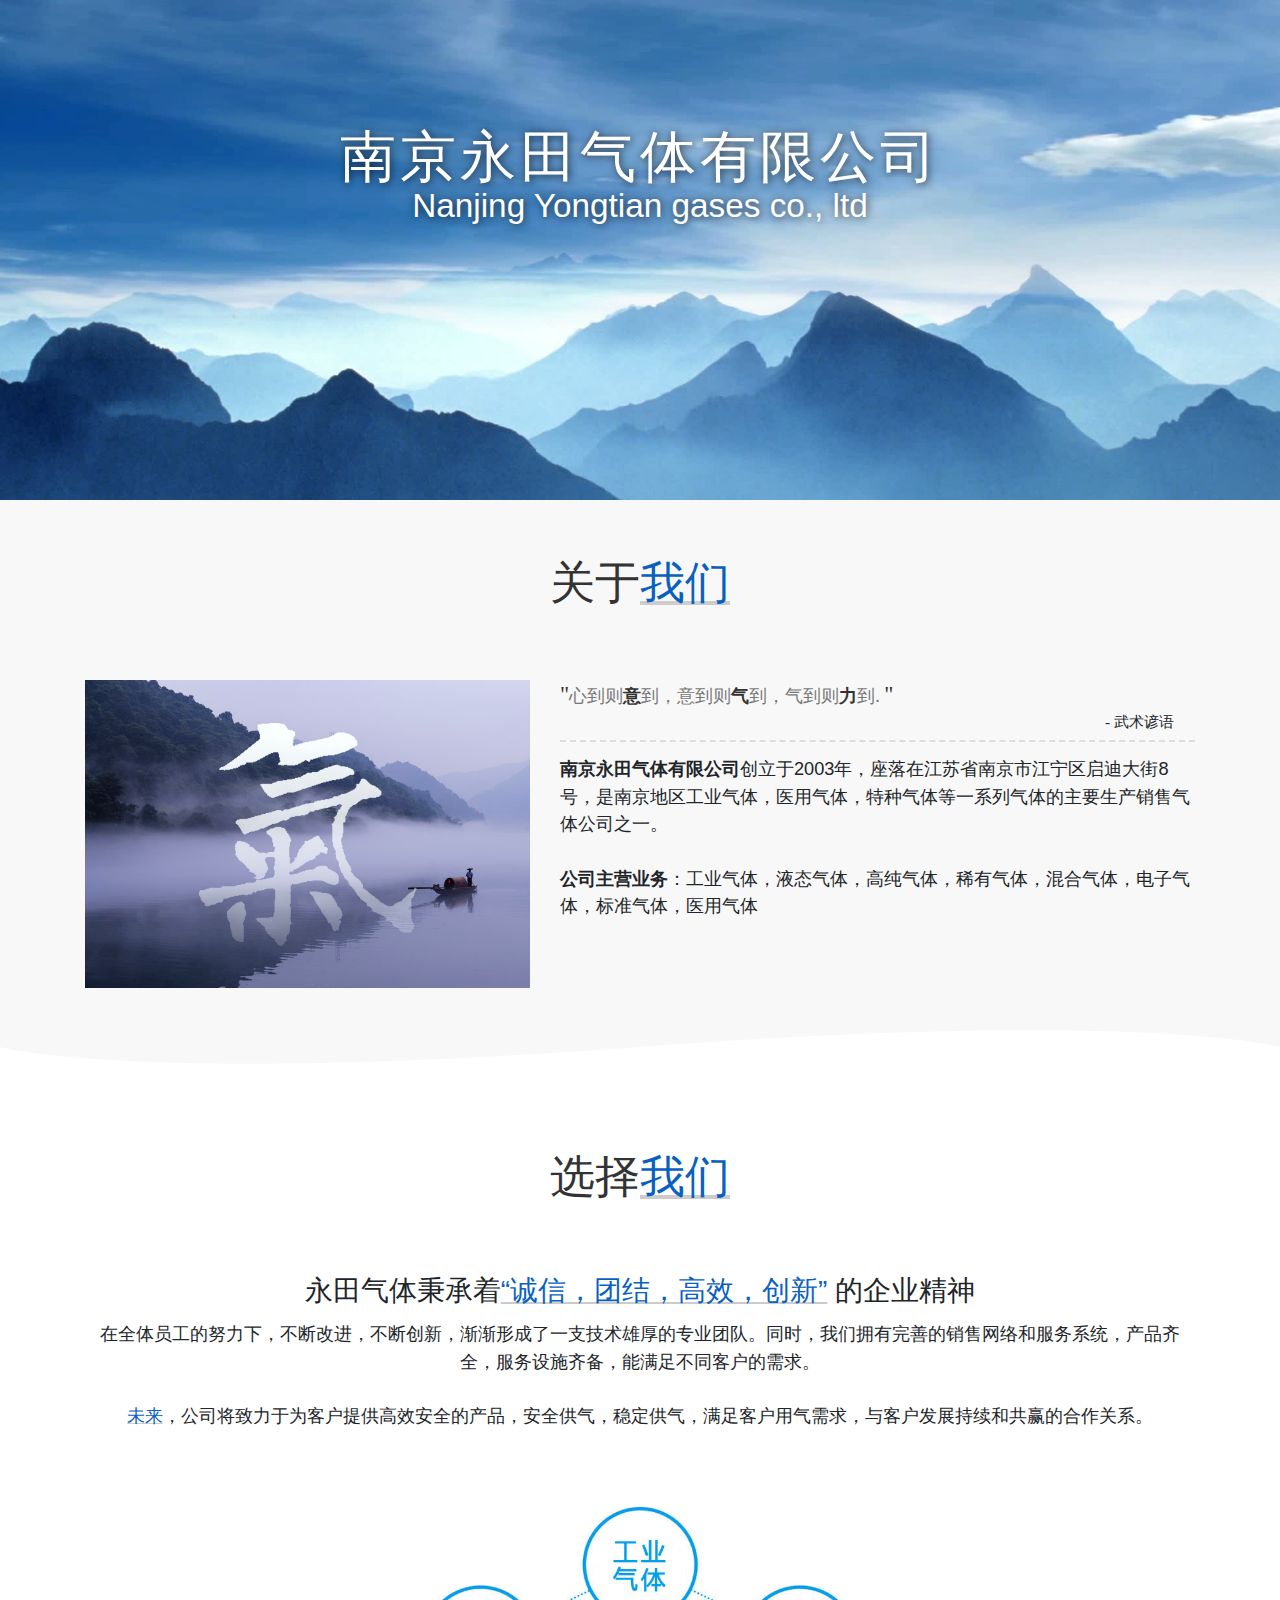
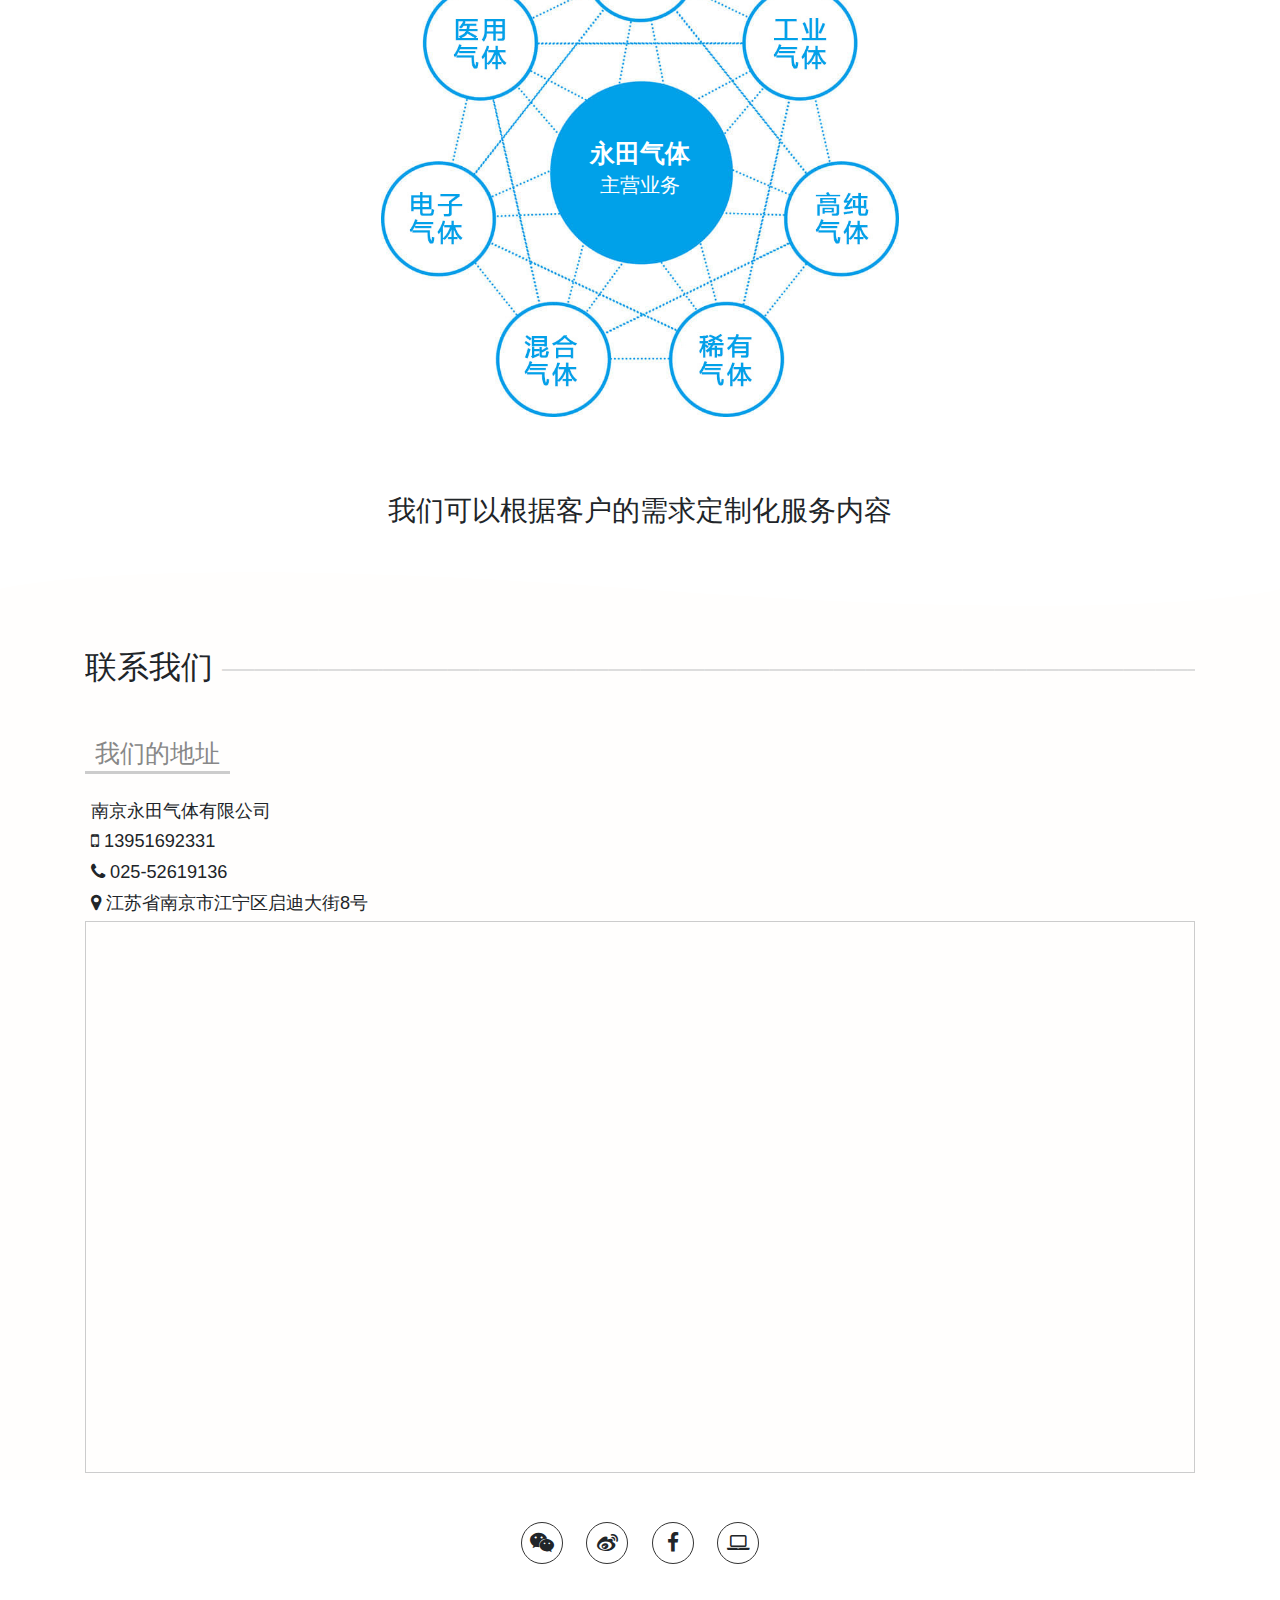
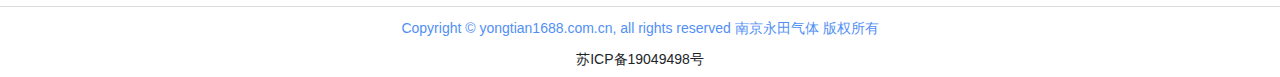
==== index.html @ 94ea1882 "Init" ====
<!doctype html>
<html lang="en">

<head>
    <!-- Required meta tags -->
    <meta charset="utf-8">
    <meta name="viewport" content="width=device-width, initial-scale=1, shrink-to-fit=no">

    <!-- Bootstrap CSS -->
    <link rel="stylesheet" href="assets/bootstrap/4.3.1/css/bootstrap.min.css">
    <title>南京永田气体|工业气体|氧气|乙炔气|特种气体</title>
    <meta name="description" content="南京永田气体|工业气体|氧气|乙炔气|特种气体" />
    <link rel="Shortcut Icon" type="image/x-icon" href="assets/images/air-shortcut.jpg">
    <link rel="stylesheet" type="text/css" media="screen" href="assets/font-awesome-4.7.0/css/font-awesome.min.css" />
    <!-- style -->
    <link rel="stylesheet" href="assets/css/main.css">
    <!-- lazy load -->
    <script src="assets/js/lazyload.js"></script>
</head>

<body>

    <div class="container-fluid top-layer">
        <div class="container">
            <!-- <ul class="nav justify-content-end">
                <li class="nav-item">
                    <a class="nav-link active" href="#">Home</a>
                </li>
                <li class="nav-item">
                    <a class="nav-link" href="#">About Us</a>
                </li>
                <li class="nav-item">
                    <a class="nav-link" href="#">Contact Us</a>
                </li>
            </ul> -->
        </div>
        <div class="container" style="text-align:center">
            <div id="logo">
                <a href="/">

                    <!-- <img class="lazyload" src="/assets/images/logo3.png" width="160px"
                        title="澳洲中文報業集團,Chinese News and Media Group" alt=""> -->
                    <div class="brand">
                        <h1>南京永田气体有限公司</h1>
                        <h1>Nanjing Yongtian gases co., ltd</h1>
                    </div>
                </a>

            </div>
            <div id="lang_p" style="display:none">
                <ul>
                    <li><a class="aborder" href="/index1.php?mpid=aboutus&amp;v=1">中</a></li>
                    <li><a href="/index1.php?mpid=aboutus&amp;v=0">English</a></li>
                </ul>
            </div>
            <!-- <div class="media-option col-12">
                <a href="javascript:popup().show('.media-kit-1');">Media Kit</a>&nbsp;&nbsp;
                <a href="#contact-us">Contact Us</a>
            </div> -->
        </div>
    </div>
    <div class="container-fluid pt-3 px-0" style="background-color: #f8f8f8;">
        <div class="container mb-3">
            <div class="row">
                <div class="col-12 mb-5">
                    <h2 class="display-1 first-heading">关于<font class="font-marked">我们</font>
                        </h1>
                </div>
                <div class="col-md-5 mb-3">
                    <img src="/assets/images/air.jpg" alt="" style="width:100%">
                </div>
                <div class="col-md-7">
                    <blockquote class="blockquote">
                        <p class="mb-1" style="color:#777">心到则<b style="color:#333">意</b>到，意到则<b
                                style="color:#333">气</b>到，气到则<b style="color:#333">力</b>到.

                        </p>
                        <font class="author">- 武术谚语</font>
                    </blockquote>
                    <p><b>南京永田气体有限公司</b>创立于2003年，座落在江苏省南京市江宁区启迪大街8号，是南京地区工业气体，医用气体，特种气体等一系列气体的主要生产销售气体公司之一。<br><br>
                        <b>公司主营业务</b>：工业气体，液态气体，高纯气体，稀有气体，混合气体，电子气体，标准气体，医用气体 
                    </p>
                </div>
            </div>

        </div>
        <img class="mt-3" src="/assets/images/bottom_shape.svg" alt="" width="100%" style="height:4vh">
    </div>
    <div class="container">
        <div class="row">
            <div class="col-12 my-5 mb-3">
                <h2 class="display-1 first-heading">选择<font class="font-marked">我们</font>
                </h2>
            </div>
            <div class="col-12 text-center">
                <h2 class="pb-2">永田气体秉承着<font class="font-marked">“诚信，团结，高效，创新”</font> 的企业精神</h2>
                <p>
                    在全体员工的努力下，不断改进，不断创新，渐渐形成了一支技术雄厚的专业团队。同时，我们拥有完善的销售网络和服务系统，产品齐全，服务设施齐备，能满足不同客户的需求。<br><br>

                    <font class="font-marked">未来</font>，公司将致力于为客户提供高效安全的产品，安全供气，稳定供气，满足客户用气需求，与客户发展持续和共赢的合作关系。
                </p>
            </div>
            <div class="col-12 my-4" id="media-platform-pic">
                <div class="img-out-layer">
                    <span><b>永田气体</b><br>主营业务</span>
                    <img src="/assets/images/yt-medias.jpg" alt="">
                </div>
            </div>
            <div class="col-12 text-center">
                <h2 class="display-4 my-3 mb-5" style="font-size: 2rem">我们可以根据客户的需求定制化服务内容
                </h2>
            </div>

        </div>
    </div>
    <div class="container" style="display: none">
        <div class="row my-3 mb-4">
            <div class="col-12">
                <h2 class="display-1 first-heading">Our <font class="font-marked">Media
                        Platform</font> & <font class="font-marked">Services</font>
                </h2>
            </div>
        </div>
        <div class="row">
            <div class="col-12">
                <ul class="nav nav-tabs" id="mediaTab" role="tablist">
                    <li class="nav-item">
                        <a class="nav-link active" id="tab1" data-toggle="tab" href="#tab1-content" role="tab"
                            aria-controls="home" aria-selected="true" title="Tradition Print">Tradition Print</a>
                    </li>
                    <li class="nav-item">
                        <a class="nav-link" id="tab2" data-toggle="tab" href="#tab2-content" role="tab"
                            aria-controls="profile" aria-selected="false" title="Property Magazines">Property
                            Magazines</a>
                    </li>
                    <li class="nav-item">
                        <a class="nav-link" id="tab3" data-toggle="tab" href="#tab3-content" role="tab"
                            aria-controls="contact" aria-selected="false" title="Digital Platform">Digital Platform</a>
                    </li>
                    <li class="nav-item">
                        <a class="nav-link" id="tab4" data-toggle="tab" href="#tab4-content" role="tab"
                            aria-controls="contact" aria-selected="false" title="Social Media & Others">Social Media &
                            Others</a>
                    </li>
                </ul>
                <div class="tab-content" id="myTabContent">
                    <div class="tab-pane show active" id="tab1-content" role="tabpanel" aria-labelledby="tab1">
                        <div class="left-part">
                            <div id="tabCarousel1" class="carousel slide col-12" data-ride="carousel">
                                <div class="carousel-inner">
                                    <div class="carousel-item active">
                                        <div class="carousel-img-layer">
                                            <img class="lazyload"
                                                src="/assets/images/thumbnails/tn_Daily-Chinese-Herald.jpg"
                                                data-src="/assets/images/Daily-Chinese-Herald.jpg" alt="">
                                        </div>
                                        <span class="title">Daily Chinese Herald</span>
                                        <div class="load-more-btn"><span>Read More</span></div>
                                        <span class="description">
                                            The Daily Chinese Herald is the flagship Chinese newspaper in Australia.
                                            Established in 1986, it offers readers and advertiser the highest quality
                                            and most engaging news, making it one of the most popular Chinese
                                            newspapers in Australia.<br><br>Featuring local, national and world wide
                                            news, it
                                            provides a unique medium for the Chinese community, with a strong current
                                            and future relevance for both readers and consumers.

                                        </span>
                                        <span class="dummy"></span>

                                    </div>
                                    <div class="carousel-item">
                                        <div class="carousel-img-layer">
                                            <img class="lazyload"
                                                src="/assets/images/thumbnails/tn_Sydney-Chinese-Daily.jpg"
                                                data-src="/assets/images/Sydney-Chinese-Daily.jpg" alt="">

                                        </div>
                                        <span class="title">Sydney Chinese Daily</span>
                                        <div class="load-more-btn"><span>Read More</span></div>
                                        <span class="description">
                                            The Sydney Chinese Daily newspaper is Sydney’s most influential and
                                            widely-read Chinese language publications.<br><br>
                                            It is the first and only free daily newspaper to cover Sydney based local
                                            news, editorial and advertising content. Our readers are eager for local
                                            news, are highly aware and keen to maintain well informed. It is widely
                                            distributed at 80 plus locations across Sydney.

                                        </span>
                                        <span class="dummy"></span>

                                    </div>

                                    <div class="carousel-item">
                                        <div class="carousel-img-layer">
                                            <img class="lazyload"
                                                src="/assets/images/thumbnails/tn_Chinese-Melbourne-Daily.jpg"
                                                data-src="/assets/images/Chinese-Melbourne-Daily.jpg" alt="">
                                        </div>
                                        <span class="title">Chinese Melbourne Daily</span>
                                        <div class="load-more-btn"><span>Read More</span></div>
                                        <span class="description">
                                            The first daily Chinese newspaper published in Melbourne. It covers up to
                                            date local, national and international news. Since its inception in 2001,
                                            it has grown significantly to become the largest and most popular Chinese
                                            newspaper in Melbourne. <br><br>Published bi-weekly with a circulation of
                                            15,000,
                                            the Chinese Melbourne Daily is edited, published and printed in Melbourne
                                            and sold throughout newsagencies in Melbourne
                                        </span>
                                        <span class="dummy"></span>
                                    </div>

                                    <div class="carousel-item">
                                        <div class="carousel-img-layer">
                                            <img class="lazyload"
                                                src="/assets/images/thumbnails/tn_Chines-Melbourne-Weekender.jpg"
                                                data-src="/assets/images/Chines-Melbourne-Weekender.jpg" alt="">
                                        </div>
                                        <span class="title">Chinese Melbourne Weekender</span>
                                        <div class="load-more-btn"><span>Read More</span></div>
                                        <span class="description">
                                            The most popular weekly newspaper distributed among the Chinese community
                                            of Melbourne with local news, events and community activities.The
                                            Weekender is based on local advertising contents calibrating a wide range
                                            of local specialty stores and services – from restaurants, legal and
                                            financial business, motor dealers, travel agents, home improvements and
                                            educational facilities. With 18,000 copies printed each edition, it is
                                            distributed for free at 250 selected locations across Melbourne.

                                        </span>
                                        <span class="dummy"></span>
                                    </div>

                                    <div class="carousel-item">
                                        <div class="carousel-img-layer">
                                            <img class="lazyload"
                                                src="/assets/images/thumbnails/tn_Queensland-Chinese-Daily.jpg"
                                                data-src="/assets/images/Queensland-Chinese-Daily.jpg" alt="">
                                        </div>
                                        <span class="title">Queensland Chinese Times</span>
                                        <div class="load-more-btn"><span>Read More</span></div>
                                        <span class="description">
                                            Queensland Chinese Times offers readers and advertisers the highest quality
                                            and most engaging news making it one of the most popular Daily newspapers
                                            in Australia. <br><br>Published bi-weekly; Thursday and Saturday, it is the
                                            first
                                            and only in Queensland and the only one published in broadsheet format.
                                            With a circulation of 10,000 plus copies per issue, it is distributed free
                                            at over 60 locations throughout Brisbane and the Gold Coast area.

                                        </span>
                                        <span class="dummy"></span>
                                    </div>
                                </div>
                                <a class="carousel-control-prev" href="#tabCarousel1" role="button" data-slide="prev">
                                    <span class="carousel-control-prev-icon" aria-hidden="true"><i
                                            class="fa fa-chevron-left" aria-hidden="true"></i></span>
                                    <span class="sr-only">Previous</span>
                                </a>
                                <a class="carousel-control-next" href="#tabCarousel1" role="button" data-slide="next">
                                    <span class="carousel-control-next-icon" aria-hidden="true"><i
                                            class="fa fa-chevron-right" aria-hidden="true"></i></span>
                                    <span class="sr-only">Next</span>
                                </a>
                            </div>
                        </div>
                        <div class="right-part">
                            <div class="row">
                                <div class="pill col-6 col-md-4" carouselControl="#tabCarousel1" carouselNum="0">
                                    <div class="pill-img-layer">
                                        <img class="lazyload"
                                            src="/assets/images/thumbnails/tn_Daily-Chinese-Herald-out.jpg"
                                            data-src="/assets/images/Daily-Chinese-Herald-out.jpg" alt="">
                                    </div>
                                    <span>Daily Chinese Herald</span>
                                </div>
                                <div class="pill col-6 col-md-4" carouselControl="#tabCarousel1" carouselNum="1">
                                    <div class="pill-img-layer">
                                        <a
                                            href="https://issuu.com/chinesenewspapergroup/stacks/2cc72f9e800c42868409ce0ed4fe9ef1">
                                            <img class="lazyload"
                                                src="/assets/images/thumbnails/tn_Sydney-Chinese-Daily-out.jpg"
                                                data-src="/assets/images/Sydney-Chinese-Daily-out.jpg" alt="">
                                        </a>
                                    </div>
                                    <span>Sydney Chinese Daily</span>
                                </div>

                                <div class="pill col-6 col-md-4" carouselControl="#tabCarousel1" carouselNum="2">
                                    <div class="pill-img-layer">
                                        <a
                                            href="https://issuu.com/chinesenewspapergroup/stacks/6ae28378e06340f8ba5d663e48469519">
                                            <img class="lazyload"
                                                src="/assets/images/thumbnails/tn_Chinese-Melbourne-Daily-out.jpg"
                                                data-src="/assets/images/Chinese-Melbourne-Daily-out.jpg" alt="">
                                        </a>
                                    </div>
                                    <span>Chinese Melbourne Daily</span>
                                </div>
                                <div class="pill col-6 col-md-4" carouselControl="#tabCarousel1" carouselNum="3">

                                    <div class="pill-img-layer">
                                        <a
                                            href="https://issuu.com/chinesenewspapergroup/stacks/6ae28378e06340f8ba5d663e48469519">
                                            <img class="lazyload"
                                                src="/assets/images/thumbnails/tn_Chines-Melbourne-Weekender-out.jpg"
                                                data-src="/assets/images/Chines-Melbourne-Weekender-out.jpg" alt="">
                                        </a>
                                    </div>
                                    <span>Chinese Melbourne Weekender</span>
                                </div>
                                <div class="pill col-6 col-md-4" carouselControl="#tabCarousel1" carouselNum="4">
                                    <div class="pill-img-layer">
                                        <a href="https://issuu.com/chinesenewspapergroup/stacks/41b3f75d0b124d1495f3fcddae6608f0
                                        ">
                                            <img class="lazyload"
                                                src="/assets/images/thumbnails/tn_Queensland-Chinese-Daily-out.jpg"
                                                data-src="/assets/images/Queensland-Chinese-Daily-out.jpg" alt="">
                                        </a>
                                    </div>
                                    <span>Queensland Chinese Times</span>
                                </div>
                            </div>

                        </div>
                    </div>
                    <div class="tab-pane" id="tab2-content" role="tabpanel" aria-labelledby="tab2">
                        <div class="left-part">
                            <div id="tabCarousel2" class="carousel slide col-12" data-ride="carousel">
                                <div class="carousel-inner">
                                    <div class="carousel-item active">
                                        <div class="carousel-img-layer">
                                            <img class="lazyload"
                                                src="/assets/images/thumbnails/tn_herald-property-sydney-out.jpg"
                                                data-src="/assets/images/herald-property-sydney-out.jpg" alt="">

                                        </div>
                                        <span class="title">Herald Property Sydney</span>
                                        <div class="load-more-btn">
                                            <span>Read More</span>
                                            &nbsp;&nbsp;<a href="javascript:popup().show('.media-kit-2');">Media Kit</a>
                                        </div>
                                        <span class="description">
                                            Herald Property Sydney is Australia’s largest Chinese property publication.
                                            It has the highest readership to deliver the best value and response in
                                            property advertising. The high quality of our publication reinforces brand
                                            value together with high volume distribution reaches the broad and active
                                            Chinese market.<br><br>
                                            Our aim is to provide Chinese property buyers and investors with the latest
                                            property news and information and introduce a network of Chinese buyers to
                                            the Australian real estate market. We provide our clients with high quality
                                            bilingual advertisements with services of the highest professional
                                            standards.
                                        </span>
                                        <span class="dummy"></span>

                                    </div>
                                    <div class="carousel-item">
                                        <div class="carousel-img-layer">
                                            <img class="lazyload"
                                                src="/assets/images/thumbnails/tn_Chinese-Melbourne-Property-Weekly-out.jpg"
                                                data-src="/assets/images/Chinese-Melbourne-Property-Weekly-out.jpg"
                                                alt="">
                                        </div>
                                        <span class="title">Chinese Melbourne Property Weekly</span>
                                        <div class="load-more-btn"><span>Read More</span></div>
                                        <span class="description">
                                            The Chinese Melbourne Property Weekly is the leading Chinese Melbourne's
                                            residential and commercial property magazine. It features news and
                                            information for Chinese property buyers and investors. With a circulation
                                            over 18,000 per issue. It is focused on introducing a network of Chinese
                                            buyers to the Melbourne real estate market. <br><br>We provide all of our
                                            clients
                                            with quality bilingual advertisements to promote your properties with
                                            services of the highest professional standards.
                                        </span>
                                        <span class="dummy"></span>
                                    </div>
                                    <div class="carousel-item">
                                        <div class="carousel-img-layer">
                                            <img class="lazyload"
                                                src="/assets/images/thumbnails/tn_Queensland-Chinese-Property-Weekly-out.jpg"
                                                data-src="/assets/images/Queensland-Chinese-Property-Weekly-out.jpg"
                                                alt="">
                                        </div>
                                        <span class="title">The Queensland Property Weekly</span>
                                        <div class="load-more-btn"><span>Read More</span></div>
                                        <span class="description">
                                            The Queensland Property Weekly is the leading Chinese residential and
                                            commercial property magazine in Queensland. It features and information for
                                            property buyers, developers and potential investors.<br><br>
                                            It is distributed for free at more than 60 locations throughout Brisbane
                                            and Gold Coast in areas with a dense Asian population. It provides
                                            efficient distribution and excellent coverage in areas such as - Brisbane
                                            City CBD, Chinatown, Aspley, Sunnybank, Sunnybank Hills, Runcorn,
                                            Robertson, Logan, Eight Mile Plains, and Gold Coast. You will also find
                                            magazine stands at selected Real Estate agents.
                                        </span>
                                        <span class="dummy"></span>
                                    </div>

                                </div>
                                <a class="carousel-control-prev" href="#tabCarousel2" role="button" data-slide="prev">
                                    <span class="carousel-control-prev-icon" aria-hidden="true"><i
                                            class="fa fa-chevron-left" aria-hidden="true"></i></span>
                                    <span class="sr-only">Previous</span>
                                </a>
                                <a class="carousel-control-next" href="#tabCarousel2" role="button" data-slide="next">
                                    <span class="carousel-control-next-icon" aria-hidden="true"><i
                                            class="fa fa-chevron-right" aria-hidden="true"></i></span>
                                    <span class="sr-only">Next</span>
                                </a>
                            </div>
                        </div>
                        <div class="right-part">
                            <div class="row">
                                <div class="pill col-6 col-md-4" carouselControl="#tabCarousel2" carouselNum="0">
                                    <div class="pill-img-layer">
                                        <a
                                            href="https://issuu.com/chinesenewspapergroup/stacks/e5960cc39cc241cb974ba1a4fcc06a2b">
                                            <img class="lazyload"
                                                src="/assets/images/thumbnails/tn_herald-property-sydney.jpg"
                                                data-src="/assets/images/herald-property-sydney.jpg" alt="">
                                        </a>
                                    </div>
                                    <span>Herald Property Sydney</span>
                                </div>
                                <div class="pill col-6 col-md-4" carouselControl="#tabCarousel2" carouselNum="1">
                                    <div class="pill-img-layer">
                                        <a
                                            href="https://issuu.com/chinesenewspapergroup/stacks/a50c54ad99e94ff69ec663c5c4f6eaf0">
                                            <img class="lazyload"
                                                src="/assets/images/thumbnails/tn_Chinese-Melbourne-Property-Weekly.jpg"
                                                data-src="/assets/images/Chinese-Melbourne-Property-Weekly.jpg" alt="">
                                        </a>
                                    </div>
                                    <span>Chinese Melbourne Property Weekly</span>
                                </div>
                                <div class="pill col-6 col-md-4" carouselControl="#tabCarousel2" carouselNum="2">
                                    <div class="pill-img-layer">
                                        <a href="https://issuu.com/chinesenewspapergroup/stacks/424a197d4cb44d9694c327e8f8c1ca5e
                                        ">
                                            <img class="lazyload"
                                                src="/assets/images/thumbnails/tn_Queensland-Chinese-Property-Weekly.jpg"
                                                data-src="/assets/images/Queensland-Chinese-Property-Weekly.jpg" alt="">
                                        </a>
                                    </div>
                                    <span>The Queensland Property Weekly</span>
                                </div>
                            </div>

                        </div>
                    </div>
                    <div class="tab-pane" id="tab3-content" role="tabpanel" aria-labelledby="tab3">
                        <div class="left-part">
                            <div id="tabCarousel3" class="carousel slide col-12" data-ride="carousel">
                                <div class="carousel-inner">
                                    <div class="carousel-item active">
                                        <div class="carousel-img-layer">
                                            <img class="lazyload" src="/assets/images/thumbnails/tn_1688.com.au-out.jpg"
                                                data-src="/assets/images/1688.com.au-out.jpg" alt="">

                                        </div>
                                        <a href="https://1688.com.au"><span class="title">1688.com.au<span></a>
                                        <div class="load-more-btn">
                                            <span>Read More</span>&nbsp;&nbsp;
                                            <a href="https://www.1688.com.au">Visit 1688.com.au</a>
                                        </div>
                                        <span class="description">
                                            1688.com.au started in 1995 as a comprehensive news website and went on to
                                            become Australia’s most influential Chinese language website. It covers a
                                            wide range of news and information vital to the Chinese community with
                                            up-to-the-minute accurate, in-depth and real-life news. <br><br>The content
                                            covers
                                            major events at home and abroad further enriched by editorial and news
                                            analyses from a variety of viewpoints. It also includes sections on
                                            finance, culture, entertainment and lifestyle. It also provides our readers
                                            with access to the online version (e-paper) of our print titles.<br><br>
                                            The daily page views now exceed <b>250,000</b> with <b>25,000</b> unique
                                            visitors per
                                            day.

                                        </span>
                                        <span class="dummy"></span>

                                    </div>
                                    <div class="carousel-item">
                                        <div class="carousel-img-layer">
                                            <img class="lazyload" src="/assets/images/thumbnails/tn_1688app-out.jpg"
                                                data-src="/assets/images/1688app-out.jpg" alt="">
                                        </div>
                                        <span class="title">1688 App</span>
                                        <div class="load-more-btn">
                                            <span>Read More</span>
                                        </div>
                                        <span class="description">
                                            <b>1688 APP</b> is the essential APP for Australian Chinese to understand
                                            all
                                            things Australian. It provides comprehensive news coverage, entertainment,
                                            lifestyle, real-estate, rental and job search. It is a standout from the
                                            more traditional news platform providing additional mobile reading,
                                            lifestyle and entertainment content.<br><br>
                                            Advertisers can benefit from targeted “push” content and a regular stream
                                            of recurring users to maximum exposure to the content provided.

                                        </span>
                                        <span class="dummy"></span>
                                    </div>
                                    <div class="carousel-item">
                                        <div class="carousel-img-layer">
                                            <img class="lazyload" src="/assets/images/thumbnails/tn_1688living-out.jpg"
                                                data-src="/assets/images/1688living-out.jpg" alt="">
                                        </div>
                                        <span class="title"><a
                                                href="https://www.1688living.com">1688living.com</a></span>
                                        <div class="load-more-btn"><span>Read More</span>&nbsp;&nbsp;<span><a
                                                    href="https://www.1688living.com">Visit
                                                    1688living</a></span></div>
                                        <span class="description">
                                            1688living is Australia’s #1 platform dedicated to rental properties,
                                            finding jobs, business for sale and the buy and sell of 2nd hand
                                            goods.<br><br>
                                            It
                                            is a fully functional platform and acts as one stop shop for many
                                            Australian Chinese.  
                                        </span>
                                        <span class="dummy"></span>
                                    </div>

                                </div>
                                <a class="carousel-control-prev" href="#tabCarousel3" role="button" data-slide="prev">
                                    <span class="carousel-control-prev-icon" aria-hidden="true"><i
                                            class="fa fa-chevron-left" aria-hidden="true"></i></span>
                                    <span class="sr-only">Previous</span>
                                </a>
                                <a class="carousel-control-next" href="#tabCarousel3" role="button" data-slide="next">
                                    <span class="carousel-control-next-icon" aria-hidden="true"><i
                                            class="fa fa-chevron-right" aria-hidden="true"></i></span>
                                    <span class="sr-only">Next</span>
                                </a>
                            </div>
                        </div>
                        <div class="right-part">
                            <div class="row">
                                <div class="pill col-6 col-md-4" carouselControl="#tabCarousel3" carouselNum="0">
                                    <div class="pill-img-layer">
                                        <a href="https://www.1688.com.au">
                                            <img class="lazyload"
                                                src="/assets/images/thumbnails/tn_1688.com.au-inner.jpg"
                                                data-src="/assets/images/1688.com.au-inner.jpg" alt="">
                                        </a>
                                    </div>
                                    <span><a href="https://1688.com.au">1688.com.au</a></span>
                                </div>
                                <div class="pill col-6 col-md-4" carouselControl="#tabCarousel3" carouselNum="1">
                                    <div class="pill-img-layer">
                                        <a href="https://www.1688living.com/appQR/appQR.html">
                                            <img class="lazyload" src="/assets/images/thumbnails/tn_1688app-inner.jpg"
                                                data-src="/assets/images/1688app-inner.jpg" alt="">
                                        </a>
                                    </div>
                                    <span>1688 App</span>
                                </div>
                                <div class="pill col-6 col-md-4" carouselControl="#tabCarousel3" carouselNum="2">
                                    <div class="pill-img-layer">
                                        <a href="https://www.1688living.com">
                                            <img class="lazyload"
                                                src="/assets/images/thumbnails/tn_1688living-inner.jpg"
                                                data-src="/assets/images/1688living-inner.jpg" alt="">
                                        </a>
                                    </div>
                                    <span><a href="https://www.1688living.com">1688living.com</a></span>
                                </div>
                            </div>

                            <div class="pill-fluid row">
                                <div class="col-12 mb-4">
                                    <h4 class="pill-sub-title">APP Download</h2>
                                </div>
                                <div class="col-md-4 col-sm-5 col-5 text-center">
                                    <img class="lazyload" src="/assets/images/thumbnails/tn_1688app-qr.jpg"
                                        data-src="/assets/images/1688app-qr.jpg" alt=""
                                        style="width: 60%; max-width:12rem;">
                                    <h6 class="my-1">1688 APP</h6>
                                </div>
                            </div>
                        </div>
                    </div>
                    <div class="tab-pane" id="tab4-content" role="tabpanel" aria-labelledby="tab4">
                        <div class="left-part">
                            <div id="tabCarousel4" class="carousel slide col-12" data-ride="carousel">
                                <div class="carousel-inner">
                                    <div class="carousel-item active">
                                        <div class="carousel-img-layer">
                                            <img class="lazyload" src="/assets/images/thumbnails/tn_wechat-out.jpg"
                                                data-src="/assets/images/wechat-out.jpg" alt="">

                                        </div>
                                        <span class="title"><i style="color:#5bb947" class="fa fa-weixin"
                                                aria-hidden="true"></i>&nbsp;Ausliving</span>
                                        <div class="row justify-content-center">
                                            <div class="col-6 pt-1">
                                                <p class="mb-0">Combined Views</p>
                                                <p><b>6,500,000+</b></p>
                                                <p class="mb-0">Subscribers</p>
                                                <p class="mb-0"><b>80,000+</b></p>
                                            </div>
                                            <div class="col-4"><img class="lazyload"
                                                    src="/assets/images/thumbnails/tn_wechat-qr.png"
                                                    data-src="/assets/images/wechat-qr.png" alt="" width="120px">
                                            </div>
                                        </div>

                                    </div>
                                    <div class="carousel-item">
                                        <div class="carousel-img-layer">
                                            <img class="lazyload" src="/assets/images/thumbnails/tn_weibo-out.jpg"
                                                data-src="/assets/images/weibo-out.jpg" alt="">
                                        </div>
                                        <span class="title">Weibo</span>
                                        <div class="row justify-content-center">
                                            <div class="col-6 pt-1">
                                                <p class="mb-0">Subscribers</p>
                                                <p class="mb-0"><b>15,000+</b></p>

                                            </div>
                                            <div class="col-4"><img class="lazyload"
                                                    src="/assets/images/thumbnails/tn_weibo-qr.png"
                                                    data-src="/assets/images/weibo-qr.png" alt="" width="110px"></div>
                                        </div>

                                    </div>
                                    <div class="carousel-item">
                                        <div class="carousel-img-layer">
                                            <img class="lazyload" src="/assets/images/thumbnails/tn_facebook-out.jpg"
                                                data-src="/assets/images/facebook-out.jpg" alt="">
                                        </div>
                                        <span class="title">Facebook</span>
                                        <div class="col-12 text-center">
                                            <div class="fb-page" data-href="https://www.facebook.com/1688news"
                                                data-width="360" data-hide-cover="false" data-show-facepile="false">
                                            </div>
                                        </div>
                                    </div>

                                </div>
                                <a class="carousel-control-prev" href="#tabCarousel4" role="button" data-slide="prev">
                                    <span class="carousel-control-prev-icon" aria-hidden="true"><i
                                            class="fa fa-chevron-left" aria-hidden="true"></i></span>
                                    <span class="sr-only">Previous</span>
                                </a>
                                <a class="carousel-control-next" href="#tabCarousel4" role="button" data-slide="next">
                                    <span class="carousel-control-next-icon" aria-hidden="true"><i
                                            class="fa fa-chevron-right" aria-hidden="true"></i></span>
                                    <span class="sr-only">Next</span>
                                </a>
                            </div>
                        </div>
                        <div class="right-part">
                            <div class="row">
                                <div class="pill col-md-4 col-6" carouselControl="#tabCarousel4" carouselNum="0">
                                    <div class="pill-img-layer">
                                        <img class="lazyload" src="/assets/images/thumbnails/tn_wechat-inner.jpg"
                                            data-src="/assets/images/wechat-inner.jpg" alt="">

                                    </div>
                                    <span>Wechat</span>
                                </div>
                                <div class="pill col-md-4 col-6" carouselControl="#tabCarousel4" carouselNum="1">
                                    <div class="pill-img-layer">
                                        <img class="lazyload" src="/assets/images/thumbnails/tn_weibo-inner.jpg"
                                            data-src="/assets/images/weibo-inner.jpg" alt="">
                                    </div>
                                    <span>Weibo</span>
                                </div>
                                <div class="pill col-md-4 col-6" carouselControl="#tabCarousel4" carouselNum="2">
                                    <div class="pill-img-layer">
                                        <a href="https://www.facebook.com/1688news/">
                                            <img class="lazyload" src="/assets/images/thumbnails/tn_facebook-inner.jpg"
                                                data-src="/assets/images/facebook-inner.jpg" alt="">
                                        </a>
                                    </div>
                                    <span>Facebook</span>
                                </div>
                            </div>
                            <div class="pill-fluid row justify-content-center-not-mobile">
                                <div class="col-12 text-center mb-4">
                                    <h4 class="pill-sub-title">Other Services</h2>
                                </div>
                                <div class="col-md-4 col-6 text-center mb-3">
                                    <img class="lazyload" src="/assets/images/thumbnails/tn_EDM.jpg"
                                        data-src="/assets/images/EDM.jpg" alt="" style="width: 60%; max-width:12rem;">
                                    <h6 class="my-1">EDM</h6>
                                </div>
                                <div class="col-md-4 col-6 text-center mb-3">
                                    <img class="lazyload" src="/assets/images/thumbnails/tn_content-marketing.jpg"
                                        data-src="/assets/images/content-marketing.jpg" alt=""
                                        style="width: 60%; max-width:12rem;">
                                    <h6 class="my-1">Content Marketing</h6>
                                </div>
                                <div class="col-md-4 col-6 text-center mb-3">
                                    <img class="lazyload" src="/assets/images/thumbnails/tn_translation-service.jpg"
                                        data-src="/assets/images/translation-service.jpg" alt=""
                                        style="width: 60%; max-width:12rem;">
                                    <h6 class="my-1">Translation and Artwork Design</h6>
                                </div>
                            </div>
                        </div>
                    </div>
                </div>
            </div>
        </div>

    </div>
    <div class="container" style="display: none">
        <div class="row">
            <div class="col-12">
                <h2 class="display-1 part-divider-1">BUSINESS COOPERATION</h2>
            </div>
        </div>
        <div class="row">
            <div id="carouselControls" class="carousel slide col-12" data-ride="carousel">
                <ol class="carousel-indicators wide-screen">
                    <li data-target="#carouselControls" data-slide-to="0" class="active"></li>
                    <li data-target="#carouselControls" data-slide-to="1"></li>
                    <li data-target="#carouselControls" data-slide-to="2"></li>
                </ol>
                <ol class="carousel-indicators narrow-screen">
                    <li data-target="#carouselControls" data-slide-to="0" class="active"></li>
                    <li data-target="#carouselControls" data-slide-to="1"></li>
                    <li data-target="#carouselControls" data-slide-to="2"></li>
                    <li data-target="#carouselControls" data-slide-to="3"></li>
                    <li data-target="#carouselControls" data-slide-to="4"></li>
                    <li data-target="#carouselControls" data-slide-to="5"></li>
                </ol>
                <div class="carousel-inner wide-screen">
                    <div class="carousel-item active">
                        <div class="firstOne">

                        </div>
                    </div>
                    <div class="carousel-item">
                        <div class="secondOne">

                        </div>
                    </div>
                    <div class="carousel-item">
                        <div class="thirdOne">

                        </div>
                    </div>
                </div>
                <div class="carousel-inner narrow-screen">
                    <div class="carousel-item active">
                        <div class="firstOne">

                        </div>
                    </div>
                    <div class="carousel-item">
                        <div class="secondOne">

                        </div>
                    </div>
                    <div class="carousel-item">
                        <div class="thirdOne">

                        </div>
                    </div>
                    <div class="carousel-item">
                        <div class="fourthOne">

                        </div>
                    </div>
                    <div class="carousel-item">
                        <div class="fifthOne">

                        </div>
                    </div>
                    <div class="carousel-item">
                        <div class="sixthOne">

                        </div>
                    </div>
                </div>
            </div>
        </div>

    </div>
    <div id="contact-us" class="container-fluid contact-layer px-0">
        <img class="mb-3" src="/assets/images/bottom_shape.svg" alt="" width="100%"
            style="height:4vh;transform: scaleX(-1) rotate(180deg)">
        <div class="container">
            <div class="row">
                <div class="col-12">
                    <h2 class="display-1 part-divider-1">联系我们</h2>
                </div>
                <div class="col-12">
                    <h2 class="display-1 part-divider-2">我们的地址</h2>
                </div>

                <div class="col-12 px-4">
                    <p class="my-1">南京永田气体有限公司</p>
                    <p class="my-1"><i class="fa fa-mobile" aria-hidden="true"></i>&nbsp;13951692331</p>
                    <p class="my-1"><i class="fa fa-phone" aria-hidden="true"></i>&nbsp;025-52619136</p>
                    <p class="my-1"><i class="fa fa-map-marker" aria-hidden="true"></i>&nbsp;江苏省南京市江宁区启迪大街8号</p>
                </div>             
                <div class="col-12">
                    <iframe src="assets/baidumap.html" frameBorder=0 height=553 width=100% scrolling=no></iframe>
                </div>
            </div>
            <div class="row" style="display: none">
                <div class="col-12 mt-4">
                    <h2 class="display-1 part-divider-2">Online Enquiry</h2>
                </div>
                <div class="col-12">
                    <p>Please contact us by submitting your details and questions and we will reply as soon
                        as possible.
                    </p>
                </div>
            </div>
            <div class="row justify-content-center" style="display: none">
                <div class="col-12 col-lg-6 pb-5">
                    <form class="contact-us-form">
                        <div class="form-row">
                            <div class="input-group col-md-6 mb-3">
                                <div class="input-group-prepend">
                                    <div class="input-group-text"><i class="fa fa-user" aria-hidden="true"></i></div>
                                </div>
                                <input type="text" class="form-control" id="inputName" placeholder="Name" required>
                            </div>
                            <div class="input-group col-md-6 mb-3">
                                <div class="input-group-prepend">
                                    <div class="input-group-text"><i class="fa fa-phone" aria-hidden="true"></i></div>
                                </div>
                                <input type="text" class="form-control" id="inputPhone" placeholder="Phone" required>
                            </div>
                        </div>
                        <div class="input-group mb-3">
                            <div class="input-group-prepend">
                                <div class="input-group-text"><i class="fa fa-envelope" aria-hidden="true"></i></div>
                            </div>
                            <input type="email" class="form-control" id="inputEmail" placeholder="Email" required>
                        </div>
                        <div class="form-row">
                            <div class="form-group col-md-6">
                                <!-- <label for="inputState">State</label> -->
                                <select id="inputState" class="form-control" required>
                                    <option value="none" selected disabled>State</option>
                                    <option value="NSW">NSW</option>
                                    <option value="VIC">VIC</option>
                                    <option value="QLD">QLD</option>
                                    <option value="SA">SA</option>
                                    <option value="TA">TA</option>
                                    <option value="ACT">ACT</option>
                                    <option value="NT">NT</option>
                                </select>
                            </div>
                            <div class="form-group col-md-6">
                                <!-- <label for="inputState">Subject</label> -->
                                <select id="inputType" class="form-control" required>
                                    <option selected disabled value="none">Enquiry Type</option>
                                    <option value="Advertising">Advertising</option>
                                    <option value="Contribution">Contribution</option>
                                    <option value="Ticketing">Ticketing</option>
                                    <option value="Feedback">Feedback</option>
                                    <option value="Business/Event">Business/Event</option>
                                    <option value="Others">Others</option>
                                </select>
                            </div>
                        </div>
                        <div class="form-group">
                            <textarea id="inputMessage" class="form-control" id="FormControlTextarea1" rows="3"
                                placeholder="Message" required></textarea>
                        </div>
                        <button type="submit" class="btn btn-primary btn-lg btn-block btn-sent"><span
                                class="btn-loading spinner-border spinner-border-sm" style="display:none" role="status"
                                aria-hidden="true"></span>发送</button>
                        <span id="msg"></span>
                    </form>
                </div>
            </div>

        </div>
    </div>
    <div class="container-fluid popup" style="display:none">
        <div class="popup-inner container">
            <div class="media-kit-1 item" style="display:none">
                <div class="selector">
                    <span>Chinese Newspaper Group</span>
                    <a href="javascript:popup().show('.media-kit-2');">Chinese Herald Property Weekly</a>
                </div>
                <iframe id="en-media-kit"
                    src-set="http://australiatoday.com/wp-content/uploads/media+kit/1688+media+kit+en.pdf"
                    style="width:100%; height:600px" frameborder="0"></iframe>
                <!-- <iframe id="cn-media-kit" src="http://australiatoday.com/wp-content/uploads/media+kit/1688+media+kit+cn.pdf" style="width:100%; height:600px" frameborder="0" ;="" hidden=""></iframe> -->
                <div class="download">
                    <i class="fa fa-file-pdf-o" aria-hidden="true"></i>&nbsp;<a download
                        href="http://australiatoday.com/wp-content/uploads/media+kit/1688+media+kit+en.pdf">Download
                        PDF</a>
                </div>
            </div>
            <div class="media-kit-2 item" style="display:none">
                <div class="selector">
                    <a href="javascript:popup().show('.media-kit-1');">Chinese Newspaper Group</a>
                    <span>Chinese Herald Property Weekly</span>
                </div>
                <iframe
                    src-set="http://docs.google.com/gview?url=http://australiatoday.com/ChineseNewspaperGroup/media-kit-property.pdf&embedded=true"
                    frameborder="0" style="width:100%; height:600px"></iframe>
                <div class="download">
                    <i class="fa fa-file-pdf-o" aria-hidden="true"></i>&nbsp;<a download
                        href="http://docs.google.com/gview?url=http://australiatoday.com/ChineseNewspaperGroup/media-kit-property.pdf&embedded=true">Download
                        PDF</a>
                </div>
            </div>
            <a class="close-btn" href="javascript:popup().close();"></a>
        </div>
    </div>
    <div class="container-fluid">
        <div class="row">
            <div class="col-12 follow text-center py-5">
                <ul>
                    <li><a data-toggle="collapse" href="#weixin-qr-collapse" role="button" aria-expanded="false"
                            aria-controls="#weixin-qr-collapse"><i class="fa fa-weixin" aria-hidden="true"></i></a></li>
                    <li><a href="#" alt=""><i class="fa fa-weibo"
                                aria-hidden="true"></i></a></li>
                    <li><a href="#" alt=""><i class="fa fa-facebook"
                                aria-hidden="true"></i></a></li>
                    <li><a href="#" title="1688.com.au"><i class="fa fa-laptop"
                                aria-hidden="true"></i></a></li>
                </ul>
            </div>
            <div class="col-12 collapse text-center mb-4" id="weixin-qr-collapse">
                <img src="/assets/images/qr-code.jpg" alt="" width="220px">
            </div>
        </div>
        <div class="row">
            <div class="col-12 text-center copyright-info">
                <span>Copyright © yongtian1688.com.cn, all rights reserved 南京永田气体 版权所有</span>
            </div>
            <div class="col-12 text-center pb-2">
                <a href="http://www.beian.miit.gov.cn">苏ICP备19049498号</a>
            </div>
        </div>
    </div>
    <!-- Optional JavaScript -->
    <!-- jQuery first, then Popper.js, then Bootstrap JS -->
    <script src="assets/jquery/3.4.1/jquery.min.js"></script>
    <script src="assets/js/popper.1.14.7.min.js"></script>
    <script src="assets/bootstrap/4.3.1/js/bootstrap.min.js"></script>
    <script>
        if (window.innerWidth >= 768) {
            $(".carousel-inner.narrow-screen").remove();
            $(".carousel-indicators.narrow-screen").remove();
            for (let i = 1; i <= 12; i++) {
                $(".carousel-inner.wide-screen .firstOne").append(
                    '<div class="brands"><img class="lazyload" data-src="assets/images/coop-logos/' + i +
                    '.jpg" src="assets/images/coop-logos/tn_' + i + '.jpg"></div>');
                $(".carousel-inner.wide-screen .secondOne").append(
                    '<div class="brands"><img class="lazyload" data-src="assets/images/coop-logos/' + (i +
                        12) + '.jpg" src="assets/images/coop-logos/tn_' + (i + 12) + '.jpg"></div>');
                $(".carousel-inner.wide-screen .thirdOne").append(
                    '<div class="brands"><img class="lazyload" data-src="assets/images/coop-logos/' + (i +
                        24) + '.jpg" src="assets/images/coop-logos/tn_' + (i + 24) + '.jpg"></div>');
            }
        } else {
            $(".carousel-inner.wide-screen").remove();
            $(".carousel-indicators.wide-screen").remove();
            for (let i = 1; i <= 6; i++) {
                $(".carousel-inner.narrow-screen .firstOne").append(
                    '<div class="brands"><img class="lazyload" data-src="assets/images/coop-logos/' + i +
                    '.jpg" src="assets/images/coop-logos/tn_' + i + '.jpg"></div>');
                $(".carousel-inner.narrow-screen .secondOne").append(
                    '<div class="brands"><img class="lazyload" data-src="assets/images/coop-logos/' + (i +
                        6) + '.jpg" src="assets/images/coop-logos/tn_' + (i + 6) + '.jpg"></div>');
                $(".carousel-inner.narrow-screen .thirdOne").append(
                    '<div class="brands"><img class="lazyload" data-src="assets/images/coop-logos/' + (i +
                        12) + '.jpg" src="assets/images/coop-logos/tn_' + (i + 12) + '.jpg"></div>');
                $(".carousel-inner.narrow-screen .fourthOne").append(
                    '<div class="brands"><img class="lazyload" data-src="assets/images/coop-logos/' + (i +
                        18) + '.jpg" src="assets/images/coop-logos/tn_' + (i + 18) + '.jpg"></div>');
                $(".carousel-inner.narrow-screen .fifthOne").append(
                    '<div class="brands"><img class="lazyload" data-src="assets/images/coop-logos/' + (i +
                        24) + '.jpg" src="assets/images/coop-logos/tn_' + (i + 24) + '.jpg"></div>');
                $(".carousel-inner.narrow-screen .sixthOne").append(
                    '<div class="brands"><img class="lazyload" data-src="assets/images/coop-logos/' + (i +
                        30) + '.jpg" src="assets/images/coop-logos/tn_' + (i + 30) + '.jpg"></div>');
            }
        }



        lazyload();
        var timer;
        $('a.nav-link').on('mouseenter', function () {
            var ele = $(this);
            timer = setTimeout(function () {
                ele.click();
            }, 300);
        })
        $('a.nav-link').on('mouseleave', function () {
            clearTimeout(timer);
        })

        $('.tab-content .right-part .pill').on('click', function () {
            var elem = $($(this).attr('carouselControl'));
            var num = parseInt($(this).attr('carouselNum'));
            elem.carousel(num);
            if (window.innerWidth < 768) {
                $("html, body").animate({
                    scrollTop: $('#myTabContent').offset().top - 150
                }, 500);
            }
        })

        var timer2;
        $('.tab-content .right-part .pill').on('mouseenter', function () {
            var elem = $($(this).attr('carouselControl'));
            var num = parseInt($(this).attr('carouselNum'));
            var that = this;
            timer2 = setTimeout(function () {
                $(that).click();
            }, 300);
        })

        $('.tab-content .right-part .pill').on('mouseleave', function () {
            clearTimeout(timer2);
        })

        $('.tab-pane .carousel').carousel({
            interval: 99999999
        })

        function popup() {
            var ele = $('.popup');
            return {
                close: function () {
                    ele.hide();
                },
                show(selector) {
                    ele.show();
                    $(selector).siblings('.item').hide();
                    var iframe = $(selector).find('iframe');
                    iframe.attr('src', iframe.attr('src-set'));
                    $(selector).show();
                }
            }
        }

        function check(form) {
            var els = form.querySelectorAll("[required]");
            var isValid = true;
            Array.prototype.forEach.call(els, function (el) {
                if (el.id == 'inputPhone') {
                    if (!(/^\+?\d*$/).test(el.value)) {
                        isValid = false;
                        el.classList.add('is-invalid');
                    }
                }
                if (!el.checkValidity() || el.value == 'none') {

                    isValid = false;
                    el.classList.add('is-invalid');
                }
            });
            return isValid;
        }
        $(document).ready(function () {
            $("[required]").on('change input', function () {
                this.classList.remove('is-invalid');
            })
            $(".btn-sent").click(function () {
                var btn = $(this);
                event.preventDefault();
                event.stopPropagation();
                var form = document.querySelector('form.contact-us-form');
                if (check(form)) {
                    btn.prop('disabled', true);
                    btn.find('.btn-loading').show(300);
                    var name = $("#inputName").val();
                    var phone = $("#inputPhone").val();
                    var email = $("#inputEmail").val();
                    var regard = $("#inputType").val();
                    var state = $("#inputState").val();
                    var message = $("#inputMessage").val();
                    var cmethod = 'email';
                    $("#msg").load("/elements/hotnet_ajax.php", {
                        ac: "booking",
                        name2: name,
                        email: email,
                        phone: phone,
                        message: message,
                        cmethod: cmethod,
                        regard: regard,
                        state: state
                    }, function () {
                        btn.find('.btn-loading').hide();
                        btn.prop('disabled', false);
                    });
                }
            });
        });
    </script>

</body>

</html>
---- assets/css/main.css ----
:root {
    --main-theme-color: #518ff5;
}

@import url(https://fonts.googleapis.com/css?family=EB+Garamond|Droid+Serif|Playfair+Display|Open+Sans+Condensed:300);

html {
    font-size: 14px;
    color: #333
}

a {
    color: inherit;
}

a:hover {
    color: inherit;
    opacity: 0.6;
}

textarea:focus,
input:focus {
    outline: none;
}

*:focus {
    outline: none;
}

.blockquote {
    font-family: 'EB Garamond';
    padding-bottom: 2rem;
    border-bottom: 2px dashed #ddd;
    font-size: 1.1rem;
    line-height: 1.3
}

.blockquote .author {
    float: right;
    padding-right: 1.5rem;
}

.blockquote p:before {
    content: '"';
    color: #333;
    font-size: 1.6rem;
}

.blockquote p:after {
    content: '"';
    color: #333;
    font-size: 1.6rem;
}

.font-marked {
    font-weight: 500;
    color: #0961bf;
    text-decoration: underline;
    text-decoration-color: #ccc;
}

#logo {
    margin: auto;
    padding-top: 7rem;
    text-align: center;
}

#logo a:hover {
    text-decoration: none;
    opacity: 1
}

#logo .brand {
    margin-top: 2rem;
    margin-bottom: 2rem;
}

#logo .brand h1 {
    color: white;
    line-height: 1.1;
    text-shadow: 1px 1px 9px rgba(0, 0, 0, 0.72);
}

#logo .brand h1:nth-of-type(1) {
    font-size: 4rem;
    letter-spacing: 4px;
    margin-bottom: 0;
}

#logo .brand h1:nth-of-type(2) {
    font-size: 2.38rem;
    font-weight: 400;
}

#lang_p {
    width: 18rem;
    height: 6rem;
    background: none;
    border: 3px solid #e9ecef;
    border-radius: 20px;
    margin: auto;
    margin-top: 4rem;
}

#lang_p ul {
    margin: 0;
    padding: 0;
}

#lang_p ul li:nth-of-type(1) {
    display: inline-block;
    width: 35%;
}

#lang_p ul li:nth-of-type(2) {
    display: inline-block;
    width: calc(65% - 5px);
}

#lang_p ul li a {
    display: block;
    text-decoration: none;
    font-size: 2.6rem;
    line-height: 4.5rem;
    color: #FFF;
    text-align: center;
    font-weight: 400;
    margin: .5rem;
}

#lang_p ul li a:hover {
    color: var(--main-theme-color);
}

#lang_p ul li a.aborder {
    border-right: #FFF 2px solid;
}

.carousel-indicators li {
    background-color: #adb5bd;
}

.form-control:focus {
    border-color: var(--main-theme-color);
    -webkit-box-shadow: none;
    box-shadow: none;
}


.top-layer {
    min-height: 500px;
    background: #333 url(/assets/images/landing.jpg) no-repeat;
    background-size: 2500px auto;
    background-attachment: fixed;
    background-position: top;
    padding-bottom: 8rem;
}

.contact-layer {
    background: rgba(255, 250, 244, .2) url(/images/absurdity.png);
    background-size: 4px;
}

p {
    font-size: 1.3rem
}

.popup {
    position: fixed;
    z-index: 9999;
    height: 100%;
    min-height: 101vh;
    background: rgba(0, 0, 0, 0.4);
    top: 0;
    left: 0;
}

.popup-inner {
    position: relative;
    padding: 1rem;
    background: white;
    top: 50%;
    transform: translateY(-50%);
    border-radius: 4px;
    box-shadow: 1px 1px 19px 0px rgba(0, 0, 0, 0.28)
}

.popup-inner .download {
    font-size: 1.2rem;
}

.popup .close-btn {
    width: 2.6rem;
    height: 2.6rem;
    background: url(/images/close.png) no-repeat;
    background-size: 100%;
    top: -1.3rem;
    right: -1.3rem;
    position: absolute;
}

.popup .item {
    text-align: center;
}

.popup .item iframe{
    max-height: 80vh
}

.popup .selector {
    display: inline;
}

.popup .selector a,
.popup .selector span {
    display: inline-block;
    margin-bottom: 1rem;
    font-size: 1.3rem;
    line-height: 2rem;
    margin-left: .5rem;
    margin-right: .5rem;
    color: #777;
}

.popup .selector span {
    border-bottom: 2px solid var(--main-theme-color);
    color: var(--main-theme-color);
}

.media-option {
    color: white;
    font-size: 1.4rem;
    margin-top: 1rem;
    text-shadow: 1px 1px 9px rgba(0, 0, 0, 0.72);
}

.first-heading {
    color: #333;
    font-size: 3.2rem;
    text-align: center;
    word-break: break-word;
    margin-left: auto;
    margin-right: auto;
    margin-top: 3rem;
    margin-bottom: 2rem;
}

.part-divider-1 {
    font-size: 2.3rem;
    white-space: nowrap;
    overflow: hidden;
    /* font-weight: 400; */
    margin: 2rem 0 3rem 0;
}

.part-divider-1::after {
    content: "        ———————————————————————————————";
    color: #ddd;
    font-weight: 100;
    word-spacing: 0
}

.part-divider-2 {
    font-size: 1.8rem;
    white-space: nowrap;
    overflow: hidden;
    font-weight: 400;
    margin: .5rem 0 1rem 0;
    padding: .2rem .7rem;
    border-bottom: 3px solid #ccc;
    color: #888;
    display: inline-block;
}

.address-layout {
    /* margin: 2rem 0; */
    text-align: center;
    display: flex;
    flex-wrap: wrap;
}

.city-address {
    margin: 1rem 0;
    max-width: 440px;
}

img.city-background {
    width: 100%;
}

.address-content {
    text-align: center;
    position: absolute;
    width: calc(100% - 30px);
    left: 15px;
    top: 0;
    height: 100%;
    overflow: hidden;
}

.address-content P:nth-of-type(1) {
    color: white;
    position: absolute;
    width: 100%;
    height: 5rem;
    top: calc(50% - 2.5rem);
    background: rgba(1, 1, 1, 0.6);
    line-height: 5rem;
    font-size: 2rem;
    text-shadow: 1px 1px 1px rgba(0, 0, 0, 0.5);
}

.address-content P:nth-of-type(2) {
    color: white;
    position: absolute;
    width: 100%;
    top: 50%;
    font-size: 1.2rem;
    line-height: 1.2;
    text-shadow: 1px 1px 1px rgba(0, 0, 0, 0.5);
    transform: translate3d(0, 150%, 0)
}

.address-content:hover p:nth-of-type(1) {
    height: 100%;
    top: 0;
    line-height: 100%;
    transition: all 0.3s;
    transition-delay: 0.1s;
}



.address-content:hover p:nth-of-type(1) font {
    opacity: 0;
    transition: all .1s;
}

.address-content:hover p:nth-of-type(2) {
    top: 50%;
    transform: translate3d(0, -50%, 0);
    transition: all 0.3s;
    transition-delay: 0.2s;
}

.address-content P i.fa {
    padding-top: 1rem
}

.contact-us-form {
    margin-top: 4rem;
    margin-bottom: 4rem;
}

form input.form-control {
    font-size: 1.2rem;
    height: 3rem;
    line-height: 3rem;
}

form .input-group-prepend .input-group-text {
    position: absolute;
    font-size: 1.2rem;
    border: 0;
    background: unset;
    color: #999;
    width: 3rem;
    height: 3rem;
    text-align: center;
    padding-left: 0;
    padding-right: 0;
    z-index: 10
}

form .input-group-prepend .input-group-text i.fa {
    margin-left: auto;
    margin-right: auto;
}

form .input-group-prepend+input {
    padding-left: 3rem;
    border-top-left-radius: .25rem !important;
    border-bottom-left-radius: .25rem !important;
}

form .input-group input::placeholder {
    color: #777;
}

form textarea.form-control {
    font-size: 1.2rem;
    color: #777;
}

form textarea::placeholder {
    color: #777;
}

#carouselControls .carousel-item {
    height: 18rem;
    padding: 0 1rem;
}

#carouselControls .wide-screen div.brands {
    position: relative;
    display: inline-block;
    width: calc(16.6%);
    height: 6rem;
    margin: 0;
    text-align: center
}

#carouselControls .narrow-screen div.brands {
    position: relative;
    display: inline-block;
    width: 33.3%;
    height: 6rem;
    margin: 0;
    text-align: center
}

#carouselControls div.brands img {
    align-self: center;
    max-width: 80%;
    max-height: 80%;
    overflow: hidden;
}

#carouselControls .narrow-screen div.brands img {
    align-self: center;
    max-width: 65%;
    max-height: 65%;
    overflow: hidden;
}

#media-platform-pic {
    text-align: center;
    padding: 3rem 2rem;
    position: relative
}

#media-platform-pic div.img-out-layer {
    max-width: 37rem;
    position: relative;
    width: 90%;
    margin-left: auto;
    margin-right: auto;
}

#media-platform-pic div.img-out-layer>img {
    width: 100%;
}

#media-platform-pic div.img-out-layer>span {
    position: absolute;
    font-size: 1.4rem;
    line-height: 1.4;
    color: white;
    left: 50%;
    top: 51%;
    transform: translate(-50%, -50%);
}

#media-platform-pic div.img-out-layer>span>b {
    font-size: 1.8rem;
}

#mediaTab.nav-tabs {
    border-bottom: 0;
    margin-bottom: 1rem;
}

#mediaTab .nav-item {
    width: 25%;
    font-size: 1.3rem;
    color: #777;
    text-align: center;
    margin-bottom: -2px;
}

#mediaTab .nav-item a.nav-link {
    color: #555;
    border: 0;
    border-bottom: 2px solid #ddd;
    white-space: nowrap;
    overflow: hidden;
    text-overflow: ellipsis;
}

#mediaTab .nav-item a.nav-link.active {
    background: unset;
    color: var(--main-theme-color);
    border-bottom: 2px solid var(--main-theme-color);
}

#mediaTab .nav-item a.nav-link:hover {
    color: var(--main-theme-color);
    border-bottom: 2px solid var(--main-theme-color);
    transition: all .7s;
}

.tab-pane {
    display: inline-block;
}

.tab-pane .left-part {
    width: 43%;
    float: left;
    /* min-width: 345px; */
    max-width: 90vw;
    margin-top: 1.5rem;
}

.tab-pane .right-part {
    width: 56%;
    /* min-width: 345px; */
    float: left;
    text-align: left;
    margin-top: 1rem;
    max-width: 90vw;
    padding: 0 1rem;
}

.tab-pane .right-part .pill {
    display: inline-block;
    position: relative;
    text-align: center;
    padding: .5rem 0 4rem 0;
    border: 2px solid rgba(0, 0, 0, 0);
    margin-bottom: .2rem;
}

.tab-pane .right-part .pill:hover {
    border-radius: 4px;
    border: 2px solid #eee;
}

.tab-pane .right-part .pill span {
    position: absolute;
    display: block;
    line-height: 1.2rem;
    font-size: 1.2rem;
    height: 3.6rem;
    font-weight: 300;
    text-align: center;
    padding-top: 1rem;
    color: black;
    width: 100%;
}

.tab-pane .right-part .pill .pill-img-layer {
    overflow: hidden;
    margin-left: auto;
    margin-right: auto;
    position: relative;
    text-align: center;
}

.tab-pane .right-part .pill .pill-img-layer img {
    width: 90%;
    max-width: 10rem;
    border-radius: 6px;
}

.tab-pane .pill-sub-title {
    font-weight: 400
}

.tab-content {
    min-height: 35rem;
}

.tab-pane .carousel .carousel-item {
    text-align: center;
    position: relative;
    /* min-height: 32rem; */
}

.tab-pane .carousel .carousel-item .carousel-img-layer {
    height: auto;
    /* width: 24rem; */
    overflow: hidden;
    margin-left: auto;
    margin-right: auto;
    position: relative;
}

.tab-pane .right-part .pill-fluid {
    margin-top: 3rem;
    display: flex;
}

.tab-pane .carousel .carousel-item .carousel-img-layer>img {
    width: 90%;
    max-width: 310px;
}

.tab-pane .carousel .carousel-item span.title {
    font-size: 1.2rem;
    font-weight: 500;
    padding: 1rem 0 1rem 0;
    display: block;
}

.tab-pane .carousel .carousel-item span.description {
    font-size: 1.2rem;
    line-height: 1.6rem;
    display: block;
    padding: 0 2rem;
    height: 6.4rem;
    overflow: hidden;
    text-overflow: ellipsis;
    background: white;
    position: absolute;
    z-index: 99;
    transition: all 1s;
}

.tab-pane .carousel .carousel-item span.dummy {
    height: 9.2rem;
    width: 100%;
    display: block;
}

@keyframes enlarge {
    from {
        height: 6.4rem;
        top: 22rem
    }

    to {
        height: 88%;
        top: 0;
        padding-top: 2rem
    }
}

.carousel-item .load-more-btn:hover+.description {
    animation: enlarge 1s;
    animation-fill-mode: both;
}

.carousel-item .description:hover {
    animation: enlarge 1s;
    animation-fill-mode: both;
}

.carousel-control-next,
.carousel-control-prev {
    align-items: unset;
    width: 10%;
}

.carousel-control-prev-icon,
.carousel-control-next-icon {
    color: var(--main-theme-color);
    font-size: 1.5rem;
    background: unset;
    position: relative;
    top: 8rem;
}

.carousel-item .load-more-btn {
    display: flex;
    position: absolute;
    left: 50%;
    text-align: center;
    white-space: nowrap;
    bottom: 0;
    font-size: 1.3rem;
    color: var(--main-theme-color);
    transform: translateX(-50%);
}

.carousel-item .load-more-btn span {
    color: var(--main-theme-color);
}

select#inputType,
select#inputState {
    color: #777;
    font-size: 1.2rem;
    height: 3rem;
    line-height: 3rem;
}

.btn-loading {
    width: 1.3rem;
    height: 1.3rem;
    margin-right: 8px;
}

.copyright-info {
    line-height: 1;
    color: var(--main-theme-color);
    padding: 1rem 0;
    border-top: 1px solid #ddd;
}


.follow ul {
    list-style: none;
    display: inline-block;
    padding: 0;
    margin: 0;
}

.follow ul li {
    display: inline-block;
}

.follow ul li>a {
    width: 3rem;
    height: 3rem;
    line-height: calc(3rem - 3px);
    font-size: 1.5rem;
    display: block;
    border: 1px solid #333;
    border-radius: 50%;
    margin: 0 .7rem;
}

.follow ul li>a:hover {
    border-color: var(--main-theme-color);
    color: var(--main-theme-color);
    opacity: 1;
}

.justify-content-center-not-mobile {
    -ms-flex-pack: center!important;
    justify-content: center!important;
}

.text-center {
    text-align: center;
}




@media (max-width: 767px) {
    html {
        font-size: 12px;
    }

    .first-heading {
        font-size: 2.8rem;
    }

    #mediaTab .nav-item {
        width: 100%;
        font-size: 1.3rem;
        color: #777;
        text-align: center;
        margin-bottom: -2px;
    }

    #logo .brand h1:nth-of-type(1) {
        font-size: 2.8rem;
        letter-spacing: 4px;
        margin-bottom: 0;
    }

    #logo .brand h1:nth-of-type(2) {
        font-size: 1.7rem;
        font-weight: 400;
    }

    #lang_p {
        width: 15rem;
        height: 4.5rem;
    }

    #lang_p ul li a {
        font-size: 2rem;
        line-height: 3.2rem;
    }

    .justify-content-center-not-mobile {
        -ms-flex-pack: left!important;
        justify-content: left!important;
    }


    .tab-pane .left-part {
        width: 100%;
    }

    .tab-pane .right-part {
        width: 100%;
    }

    .popup .item iframe{
        max-height: 65vh
    }

    #media-platform-pic div.img-out-layer>span {
        font-size: 1rem;
    }
    
    #media-platform-pic div.img-out-layer>span>b {
        font-size: 1.6rem;
    }
}
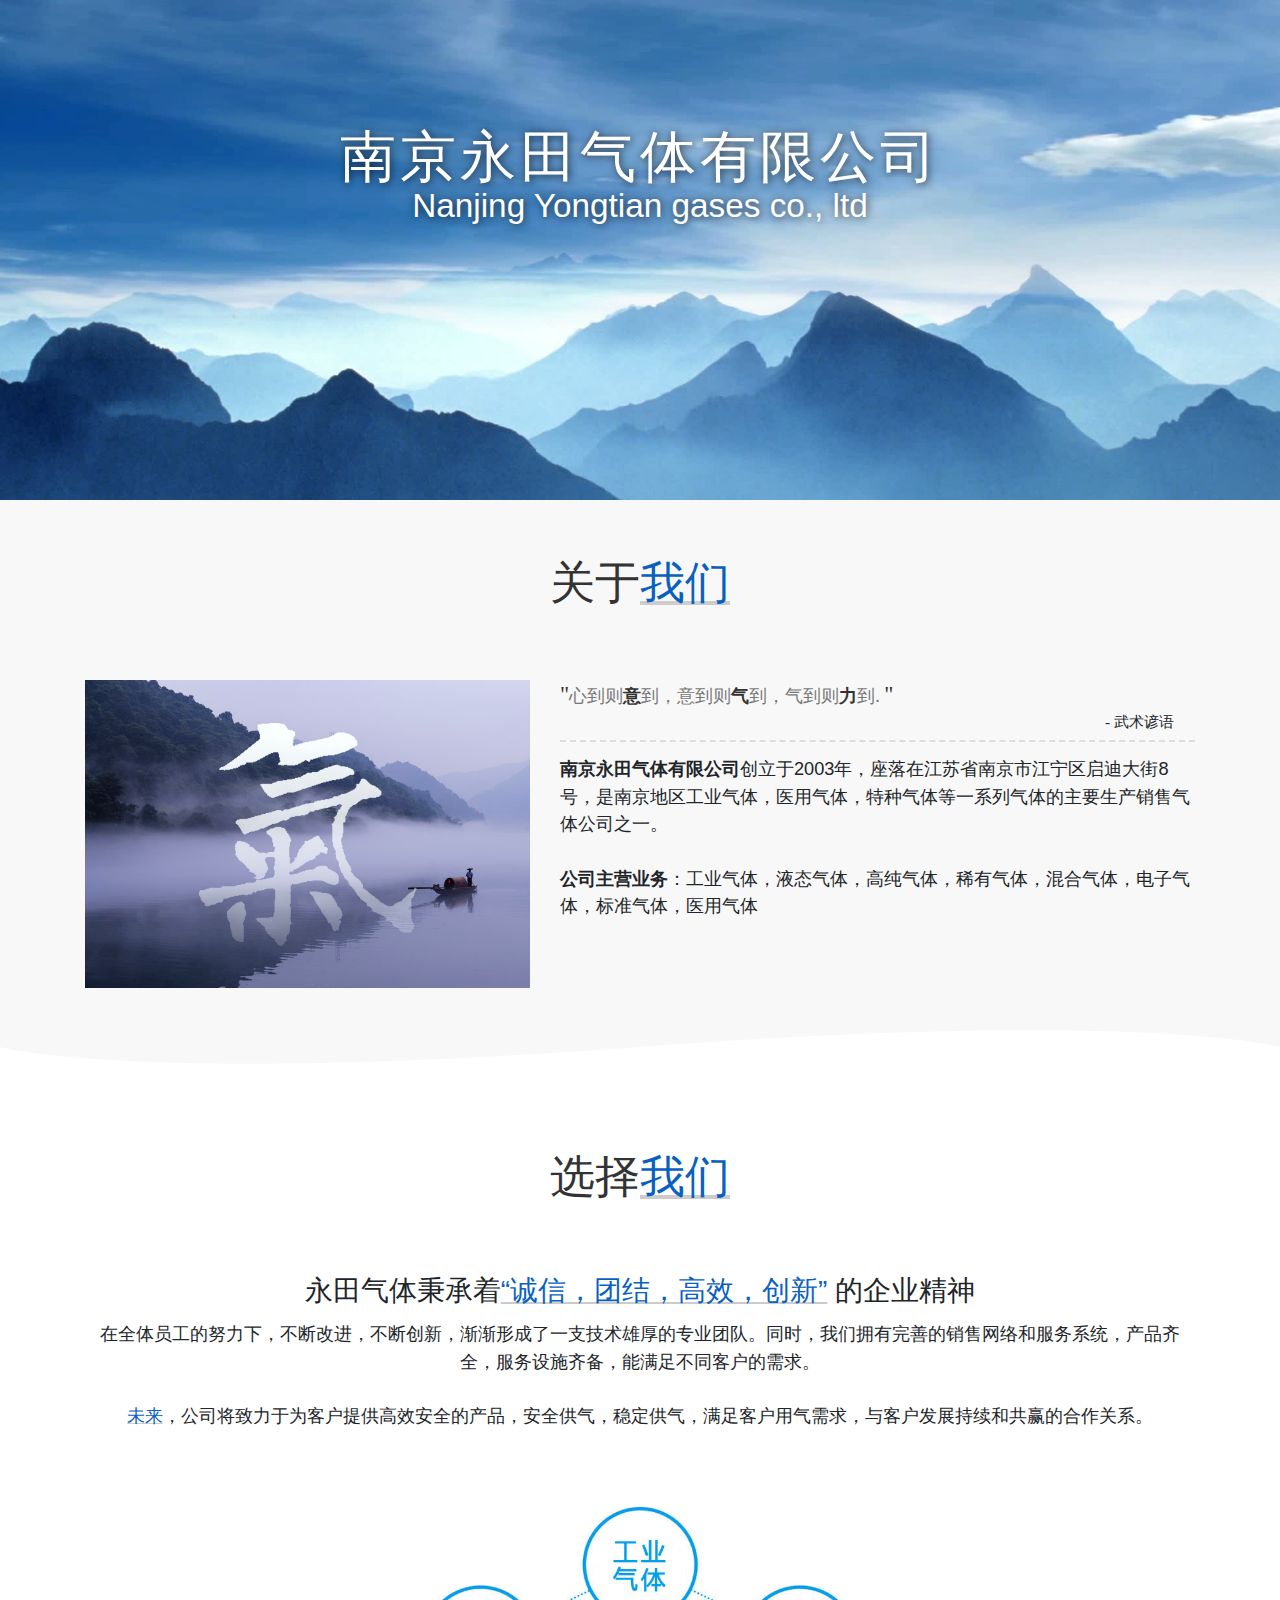
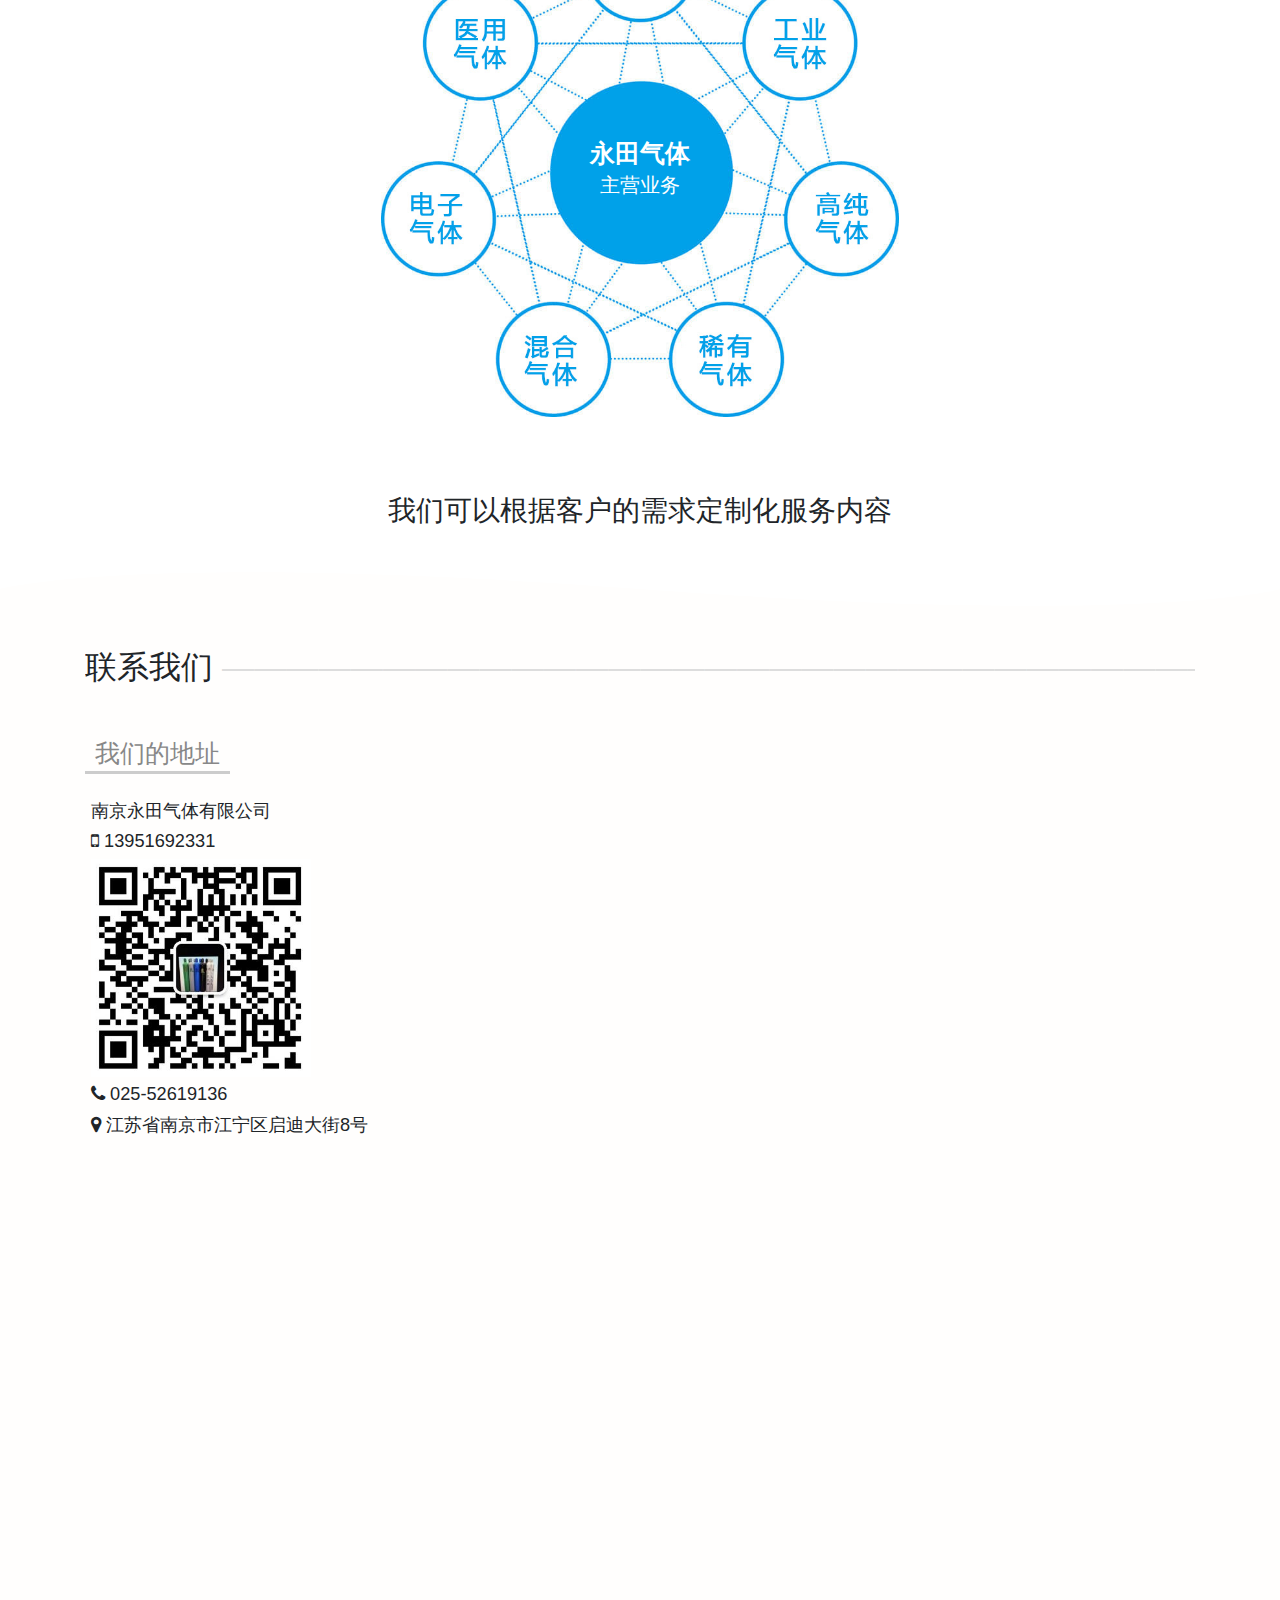
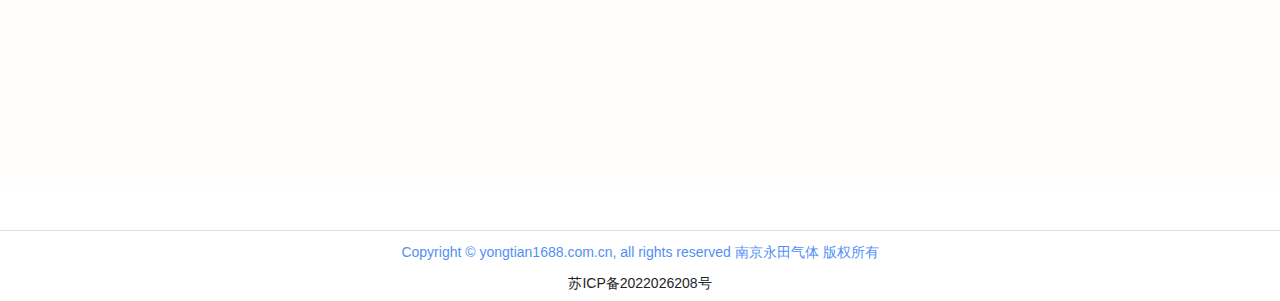
==== commit 7edd6cd4: "Update map & beian info" ====
--- a/index.html
+++ b/index.html
@@ -21,25 +21,9 @@
 <body>
 
     <div class="container-fluid top-layer">
-        <div class="container">
-            <!-- <ul class="nav justify-content-end">
-                <li class="nav-item">
-                    <a class="nav-link active" href="#">Home</a>
-                </li>
-                <li class="nav-item">
-                    <a class="nav-link" href="#">About Us</a>
-                </li>
-                <li class="nav-item">
-                    <a class="nav-link" href="#">Contact Us</a>
-                </li>
-            </ul> -->
-        </div>
         <div class="container" style="text-align:center">
             <div id="logo">
                 <a href="/">
-
-                    <!-- <img class="lazyload" src="/assets/images/logo3.png" width="160px"
-                        title="澳洲中文報業集團,Chinese News and Media Group" alt=""> -->
                     <div class="brand">
                         <h1>南京永田气体有限公司</h1>
                         <h1>Nanjing Yongtian gases co., ltd</h1>
@@ -47,16 +31,6 @@
                 </a>
 
             </div>
-            <div id="lang_p" style="display:none">
-                <ul>
-                    <li><a class="aborder" href="/index1.php?mpid=aboutus&amp;v=1">中</a></li>
-                    <li><a href="/index1.php?mpid=aboutus&amp;v=0">English</a></li>
-                </ul>
-            </div>
-            <!-- <div class="media-option col-12">
-                <a href="javascript:popup().show('.media-kit-1');">Media Kit</a>&nbsp;&nbsp;
-                <a href="#contact-us">Contact Us</a>
-            </div> -->
         </div>
     </div>
     <div class="container-fluid pt-3 px-0" style="background-color: #f8f8f8;">
@@ -112,680 +86,6 @@
             </div>
 
         </div>
-    </div>
-    <div class="container" style="display: none">
-        <div class="row my-3 mb-4">
-            <div class="col-12">
-                <h2 class="display-1 first-heading">Our <font class="font-marked">Media
-                        Platform</font> & <font class="font-marked">Services</font>
-                </h2>
-            </div>
-        </div>
-        <div class="row">
-            <div class="col-12">
-                <ul class="nav nav-tabs" id="mediaTab" role="tablist">
-                    <li class="nav-item">
-                        <a class="nav-link active" id="tab1" data-toggle="tab" href="#tab1-content" role="tab"
-                            aria-controls="home" aria-selected="true" title="Tradition Print">Tradition Print</a>
-                    </li>
-                    <li class="nav-item">
-                        <a class="nav-link" id="tab2" data-toggle="tab" href="#tab2-content" role="tab"
-                            aria-controls="profile" aria-selected="false" title="Property Magazines">Property
-                            Magazines</a>
-                    </li>
-                    <li class="nav-item">
-                        <a class="nav-link" id="tab3" data-toggle="tab" href="#tab3-content" role="tab"
-                            aria-controls="contact" aria-selected="false" title="Digital Platform">Digital Platform</a>
-                    </li>
-                    <li class="nav-item">
-                        <a class="nav-link" id="tab4" data-toggle="tab" href="#tab4-content" role="tab"
-                            aria-controls="contact" aria-selected="false" title="Social Media & Others">Social Media &
-                            Others</a>
-                    </li>
-                </ul>
-                <div class="tab-content" id="myTabContent">
-                    <div class="tab-pane show active" id="tab1-content" role="tabpanel" aria-labelledby="tab1">
-                        <div class="left-part">
-                            <div id="tabCarousel1" class="carousel slide col-12" data-ride="carousel">
-                                <div class="carousel-inner">
-                                    <div class="carousel-item active">
-                                        <div class="carousel-img-layer">
-                                            <img class="lazyload"
-                                                src="/assets/images/thumbnails/tn_Daily-Chinese-Herald.jpg"
-                                                data-src="/assets/images/Daily-Chinese-Herald.jpg" alt="">
-                                        </div>
-                                        <span class="title">Daily Chinese Herald</span>
-                                        <div class="load-more-btn"><span>Read More</span></div>
-                                        <span class="description">
-                                            The Daily Chinese Herald is the flagship Chinese newspaper in Australia.
-                                            Established in 1986, it offers readers and advertiser the highest quality
-                                            and most engaging news, making it one of the most popular Chinese
-                                            newspapers in Australia.<br><br>Featuring local, national and world wide
-                                            news, it
-                                            provides a unique medium for the Chinese community, with a strong current
-                                            and future relevance for both readers and consumers.
-
-                                        </span>
-                                        <span class="dummy"></span>
-
-                                    </div>
-                                    <div class="carousel-item">
-                                        <div class="carousel-img-layer">
-                                            <img class="lazyload"
-                                                src="/assets/images/thumbnails/tn_Sydney-Chinese-Daily.jpg"
-                                                data-src="/assets/images/Sydney-Chinese-Daily.jpg" alt="">
-
-                                        </div>
-                                        <span class="title">Sydney Chinese Daily</span>
-                                        <div class="load-more-btn"><span>Read More</span></div>
-                                        <span class="description">
-                                            The Sydney Chinese Daily newspaper is Sydney’s most influential and
-                                            widely-read Chinese language publications.<br><br>
-                                            It is the first and only free daily newspaper to cover Sydney based local
-                                            news, editorial and advertising content. Our readers are eager for local
-                                            news, are highly aware and keen to maintain well informed. It is widely
-                                            distributed at 80 plus locations across Sydney.
-
-                                        </span>
-                                        <span class="dummy"></span>
-
-                                    </div>
-
-                                    <div class="carousel-item">
-                                        <div class="carousel-img-layer">
-                                            <img class="lazyload"
-                                                src="/assets/images/thumbnails/tn_Chinese-Melbourne-Daily.jpg"
-                                                data-src="/assets/images/Chinese-Melbourne-Daily.jpg" alt="">
-                                        </div>
-                                        <span class="title">Chinese Melbourne Daily</span>
-                                        <div class="load-more-btn"><span>Read More</span></div>
-                                        <span class="description">
-                                            The first daily Chinese newspaper published in Melbourne. It covers up to
-                                            date local, national and international news. Since its inception in 2001,
-                                            it has grown significantly to become the largest and most popular Chinese
-                                            newspaper in Melbourne. <br><br>Published bi-weekly with a circulation of
-                                            15,000,
-                                            the Chinese Melbourne Daily is edited, published and printed in Melbourne
-                                            and sold throughout newsagencies in Melbourne
-                                        </span>
-                                        <span class="dummy"></span>
-                                    </div>
-
-                                    <div class="carousel-item">
-                                        <div class="carousel-img-layer">
-                                            <img class="lazyload"
-                                                src="/assets/images/thumbnails/tn_Chines-Melbourne-Weekender.jpg"
-                                                data-src="/assets/images/Chines-Melbourne-Weekender.jpg" alt="">
-                                        </div>
-                                        <span class="title">Chinese Melbourne Weekender</span>
-                                        <div class="load-more-btn"><span>Read More</span></div>
-                                        <span class="description">
-                                            The most popular weekly newspaper distributed among the Chinese community
-                                            of Melbourne with local news, events and community activities.The
-                                            Weekender is based on local advertising contents calibrating a wide range
-                                            of local specialty stores and services – from restaurants, legal and
-                                            financial business, motor dealers, travel agents, home improvements and
-                                            educational facilities. With 18,000 copies printed each edition, it is
-                                            distributed for free at 250 selected locations across Melbourne.
-
-                                        </span>
-                                        <span class="dummy"></span>
-                                    </div>
-
-                                    <div class="carousel-item">
-                                        <div class="carousel-img-layer">
-                                            <img class="lazyload"
-                                                src="/assets/images/thumbnails/tn_Queensland-Chinese-Daily.jpg"
-                                                data-src="/assets/images/Queensland-Chinese-Daily.jpg" alt="">
-                                        </div>
-                                        <span class="title">Queensland Chinese Times</span>
-                                        <div class="load-more-btn"><span>Read More</span></div>
-                                        <span class="description">
-                                            Queensland Chinese Times offers readers and advertisers the highest quality
-                                            and most engaging news making it one of the most popular Daily newspapers
-                                            in Australia. <br><br>Published bi-weekly; Thursday and Saturday, it is the
-                                            first
-                                            and only in Queensland and the only one published in broadsheet format.
-                                            With a circulation of 10,000 plus copies per issue, it is distributed free
-                                            at over 60 locations throughout Brisbane and the Gold Coast area.
-
-                                        </span>
-                                        <span class="dummy"></span>
-                                    </div>
-                                </div>
-                                <a class="carousel-control-prev" href="#tabCarousel1" role="button" data-slide="prev">
-                                    <span class="carousel-control-prev-icon" aria-hidden="true"><i
-                                            class="fa fa-chevron-left" aria-hidden="true"></i></span>
-                                    <span class="sr-only">Previous</span>
-                                </a>
-                                <a class="carousel-control-next" href="#tabCarousel1" role="button" data-slide="next">
-                                    <span class="carousel-control-next-icon" aria-hidden="true"><i
-                                            class="fa fa-chevron-right" aria-hidden="true"></i></span>
-                                    <span class="sr-only">Next</span>
-                                </a>
-                            </div>
-                        </div>
-                        <div class="right-part">
-                            <div class="row">
-                                <div class="pill col-6 col-md-4" carouselControl="#tabCarousel1" carouselNum="0">
-                                    <div class="pill-img-layer">
-                                        <img class="lazyload"
-                                            src="/assets/images/thumbnails/tn_Daily-Chinese-Herald-out.jpg"
-                                            data-src="/assets/images/Daily-Chinese-Herald-out.jpg" alt="">
-                                    </div>
-                                    <span>Daily Chinese Herald</span>
-                                </div>
-                                <div class="pill col-6 col-md-4" carouselControl="#tabCarousel1" carouselNum="1">
-                                    <div class="pill-img-layer">
-                                        <a
-                                            href="https://issuu.com/chinesenewspapergroup/stacks/2cc72f9e800c42868409ce0ed4fe9ef1">
-                                            <img class="lazyload"
-                                                src="/assets/images/thumbnails/tn_Sydney-Chinese-Daily-out.jpg"
-                                                data-src="/assets/images/Sydney-Chinese-Daily-out.jpg" alt="">
-                                        </a>
-                                    </div>
-                                    <span>Sydney Chinese Daily</span>
-                                </div>
-
-                                <div class="pill col-6 col-md-4" carouselControl="#tabCarousel1" carouselNum="2">
-                                    <div class="pill-img-layer">
-                                        <a
-                                            href="https://issuu.com/chinesenewspapergroup/stacks/6ae28378e06340f8ba5d663e48469519">
-                                            <img class="lazyload"
-                                                src="/assets/images/thumbnails/tn_Chinese-Melbourne-Daily-out.jpg"
-                                                data-src="/assets/images/Chinese-Melbourne-Daily-out.jpg" alt="">
-                                        </a>
-                                    </div>
-                                    <span>Chinese Melbourne Daily</span>
-                                </div>
-                                <div class="pill col-6 col-md-4" carouselControl="#tabCarousel1" carouselNum="3">
-
-                                    <div class="pill-img-layer">
-                                        <a
-                                            href="https://issuu.com/chinesenewspapergroup/stacks/6ae28378e06340f8ba5d663e48469519">
-                                            <img class="lazyload"
-                                                src="/assets/images/thumbnails/tn_Chines-Melbourne-Weekender-out.jpg"
-                                                data-src="/assets/images/Chines-Melbourne-Weekender-out.jpg" alt="">
-                                        </a>
-                                    </div>
-                                    <span>Chinese Melbourne Weekender</span>
-                                </div>
-                                <div class="pill col-6 col-md-4" carouselControl="#tabCarousel1" carouselNum="4">
-                                    <div class="pill-img-layer">
-                                        <a href="https://issuu.com/chinesenewspapergroup/stacks/41b3f75d0b124d1495f3fcddae6608f0
-                                        ">
-                                            <img class="lazyload"
-                                                src="/assets/images/thumbnails/tn_Queensland-Chinese-Daily-out.jpg"
-                                                data-src="/assets/images/Queensland-Chinese-Daily-out.jpg" alt="">
-                                        </a>
-                                    </div>
-                                    <span>Queensland Chinese Times</span>
-                                </div>
-                            </div>
-
-                        </div>
-                    </div>
-                    <div class="tab-pane" id="tab2-content" role="tabpanel" aria-labelledby="tab2">
-                        <div class="left-part">
-                            <div id="tabCarousel2" class="carousel slide col-12" data-ride="carousel">
-                                <div class="carousel-inner">
-                                    <div class="carousel-item active">
-                                        <div class="carousel-img-layer">
-                                            <img class="lazyload"
-                                                src="/assets/images/thumbnails/tn_herald-property-sydney-out.jpg"
-                                                data-src="/assets/images/herald-property-sydney-out.jpg" alt="">
-
-                                        </div>
-                                        <span class="title">Herald Property Sydney</span>
-                                        <div class="load-more-btn">
-                                            <span>Read More</span>
-                                            &nbsp;&nbsp;<a href="javascript:popup().show('.media-kit-2');">Media Kit</a>
-                                        </div>
-                                        <span class="description">
-                                            Herald Property Sydney is Australia’s largest Chinese property publication.
-                                            It has the highest readership to deliver the best value and response in
-                                            property advertising. The high quality of our publication reinforces brand
-                                            value together with high volume distribution reaches the broad and active
-                                            Chinese market.<br><br>
-                                            Our aim is to provide Chinese property buyers and investors with the latest
-                                            property news and information and introduce a network of Chinese buyers to
-                                            the Australian real estate market. We provide our clients with high quality
-                                            bilingual advertisements with services of the highest professional
-                                            standards.
-                                        </span>
-                                        <span class="dummy"></span>
-
-                                    </div>
-                                    <div class="carousel-item">
-                                        <div class="carousel-img-layer">
-                                            <img class="lazyload"
-                                                src="/assets/images/thumbnails/tn_Chinese-Melbourne-Property-Weekly-out.jpg"
-                                                data-src="/assets/images/Chinese-Melbourne-Property-Weekly-out.jpg"
-                                                alt="">
-                                        </div>
-                                        <span class="title">Chinese Melbourne Property Weekly</span>
-                                        <div class="load-more-btn"><span>Read More</span></div>
-                                        <span class="description">
-                                            The Chinese Melbourne Property Weekly is the leading Chinese Melbourne's
-                                            residential and commercial property magazine. It features news and
-                                            information for Chinese property buyers and investors. With a circulation
-                                            over 18,000 per issue. It is focused on introducing a network of Chinese
-                                            buyers to the Melbourne real estate market. <br><br>We provide all of our
-                                            clients
-                                            with quality bilingual advertisements to promote your properties with
-                                            services of the highest professional standards.
-                                        </span>
-                                        <span class="dummy"></span>
-                                    </div>
-                                    <div class="carousel-item">
-                                        <div class="carousel-img-layer">
-                                            <img class="lazyload"
-                                                src="/assets/images/thumbnails/tn_Queensland-Chinese-Property-Weekly-out.jpg"
-                                                data-src="/assets/images/Queensland-Chinese-Property-Weekly-out.jpg"
-                                                alt="">
-                                        </div>
-                                        <span class="title">The Queensland Property Weekly</span>
-                                        <div class="load-more-btn"><span>Read More</span></div>
-                                        <span class="description">
-                                            The Queensland Property Weekly is the leading Chinese residential and
-                                            commercial property magazine in Queensland. It features and information for
-                                            property buyers, developers and potential investors.<br><br>
-                                            It is distributed for free at more than 60 locations throughout Brisbane
-                                            and Gold Coast in areas with a dense Asian population. It provides
-                                            efficient distribution and excellent coverage in areas such as - Brisbane
-                                            City CBD, Chinatown, Aspley, Sunnybank, Sunnybank Hills, Runcorn,
-                                            Robertson, Logan, Eight Mile Plains, and Gold Coast. You will also find
-                                            magazine stands at selected Real Estate agents.
-                                        </span>
-                                        <span class="dummy"></span>
-                                    </div>
-
-                                </div>
-                                <a class="carousel-control-prev" href="#tabCarousel2" role="button" data-slide="prev">
-                                    <span class="carousel-control-prev-icon" aria-hidden="true"><i
-                                            class="fa fa-chevron-left" aria-hidden="true"></i></span>
-                                    <span class="sr-only">Previous</span>
-                                </a>
-                                <a class="carousel-control-next" href="#tabCarousel2" role="button" data-slide="next">
-                                    <span class="carousel-control-next-icon" aria-hidden="true"><i
-                                            class="fa fa-chevron-right" aria-hidden="true"></i></span>
-                                    <span class="sr-only">Next</span>
-                                </a>
-                            </div>
-                        </div>
-                        <div class="right-part">
-                            <div class="row">
-                                <div class="pill col-6 col-md-4" carouselControl="#tabCarousel2" carouselNum="0">
-                                    <div class="pill-img-layer">
-                                        <a
-                                            href="https://issuu.com/chinesenewspapergroup/stacks/e5960cc39cc241cb974ba1a4fcc06a2b">
-                                            <img class="lazyload"
-                                                src="/assets/images/thumbnails/tn_herald-property-sydney.jpg"
-                                                data-src="/assets/images/herald-property-sydney.jpg" alt="">
-                                        </a>
-                                    </div>
-                                    <span>Herald Property Sydney</span>
-                                </div>
-                                <div class="pill col-6 col-md-4" carouselControl="#tabCarousel2" carouselNum="1">
-                                    <div class="pill-img-layer">
-                                        <a
-                                            href="https://issuu.com/chinesenewspapergroup/stacks/a50c54ad99e94ff69ec663c5c4f6eaf0">
-                                            <img class="lazyload"
-                                                src="/assets/images/thumbnails/tn_Chinese-Melbourne-Property-Weekly.jpg"
-                                                data-src="/assets/images/Chinese-Melbourne-Property-Weekly.jpg" alt="">
-                                        </a>
-                                    </div>
-                                    <span>Chinese Melbourne Property Weekly</span>
-                                </div>
-                                <div class="pill col-6 col-md-4" carouselControl="#tabCarousel2" carouselNum="2">
-                                    <div class="pill-img-layer">
-                                        <a href="https://issuu.com/chinesenewspapergroup/stacks/424a197d4cb44d9694c327e8f8c1ca5e
-                                        ">
-                                            <img class="lazyload"
-                                                src="/assets/images/thumbnails/tn_Queensland-Chinese-Property-Weekly.jpg"
-                                                data-src="/assets/images/Queensland-Chinese-Property-Weekly.jpg" alt="">
-                                        </a>
-                                    </div>
-                                    <span>The Queensland Property Weekly</span>
-                                </div>
-                            </div>
-
-                        </div>
-                    </div>
-                    <div class="tab-pane" id="tab3-content" role="tabpanel" aria-labelledby="tab3">
-                        <div class="left-part">
-                            <div id="tabCarousel3" class="carousel slide col-12" data-ride="carousel">
-                                <div class="carousel-inner">
-                                    <div class="carousel-item active">
-                                        <div class="carousel-img-layer">
-                                            <img class="lazyload" src="/assets/images/thumbnails/tn_1688.com.au-out.jpg"
-                                                data-src="/assets/images/1688.com.au-out.jpg" alt="">
-
-                                        </div>
-                                        <a href="https://1688.com.au"><span class="title">1688.com.au<span></a>
-                                        <div class="load-more-btn">
-                                            <span>Read More</span>&nbsp;&nbsp;
-                                            <a href="https://www.1688.com.au">Visit 1688.com.au</a>
-                                        </div>
-                                        <span class="description">
-                                            1688.com.au started in 1995 as a comprehensive news website and went on to
-                                            become Australia’s most influential Chinese language website. It covers a
-                                            wide range of news and information vital to the Chinese community with
-                                            up-to-the-minute accurate, in-depth and real-life news. <br><br>The content
-                                            covers
-                                            major events at home and abroad further enriched by editorial and news
-                                            analyses from a variety of viewpoints. It also includes sections on
-                                            finance, culture, entertainment and lifestyle. It also provides our readers
-                                            with access to the online version (e-paper) of our print titles.<br><br>
-                                            The daily page views now exceed <b>250,000</b> with <b>25,000</b> unique
-                                            visitors per
-                                            day.
-
-                                        </span>
-                                        <span class="dummy"></span>
-
-                                    </div>
-                                    <div class="carousel-item">
-                                        <div class="carousel-img-layer">
-                                            <img class="lazyload" src="/assets/images/thumbnails/tn_1688app-out.jpg"
-                                                data-src="/assets/images/1688app-out.jpg" alt="">
-                                        </div>
-                                        <span class="title">1688 App</span>
-                                        <div class="load-more-btn">
-                                            <span>Read More</span>
-                                        </div>
-                                        <span class="description">
-                                            <b>1688 APP</b> is the essential APP for Australian Chinese to understand
-                                            all
-                                            things Australian. It provides comprehensive news coverage, entertainment,
-                                            lifestyle, real-estate, rental and job search. It is a standout from the
-                                            more traditional news platform providing additional mobile reading,
-                                            lifestyle and entertainment content.<br><br>
-                                            Advertisers can benefit from targeted “push” content and a regular stream
-                                            of recurring users to maximum exposure to the content provided.
-
-                                        </span>
-                                        <span class="dummy"></span>
-                                    </div>
-                                    <div class="carousel-item">
-                                        <div class="carousel-img-layer">
-                                            <img class="lazyload" src="/assets/images/thumbnails/tn_1688living-out.jpg"
-                                                data-src="/assets/images/1688living-out.jpg" alt="">
-                                        </div>
-                                        <span class="title"><a
-                                                href="https://www.1688living.com">1688living.com</a></span>
-                                        <div class="load-more-btn"><span>Read More</span>&nbsp;&nbsp;<span><a
-                                                    href="https://www.1688living.com">Visit
-                                                    1688living</a></span></div>
-                                        <span class="description">
-                                            1688living is Australia’s #1 platform dedicated to rental properties,
-                                            finding jobs, business for sale and the buy and sell of 2nd hand
-                                            goods.<br><br>
-                                            It
-                                            is a fully functional platform and acts as one stop shop for many
-                                            Australian Chinese.  
-                                        </span>
-                                        <span class="dummy"></span>
-                                    </div>
-
-                                </div>
-                                <a class="carousel-control-prev" href="#tabCarousel3" role="button" data-slide="prev">
-                                    <span class="carousel-control-prev-icon" aria-hidden="true"><i
-                                            class="fa fa-chevron-left" aria-hidden="true"></i></span>
-                                    <span class="sr-only">Previous</span>
-                                </a>
-                                <a class="carousel-control-next" href="#tabCarousel3" role="button" data-slide="next">
-                                    <span class="carousel-control-next-icon" aria-hidden="true"><i
-                                            class="fa fa-chevron-right" aria-hidden="true"></i></span>
-                                    <span class="sr-only">Next</span>
-                                </a>
-                            </div>
-                        </div>
-                        <div class="right-part">
-                            <div class="row">
-                                <div class="pill col-6 col-md-4" carouselControl="#tabCarousel3" carouselNum="0">
-                                    <div class="pill-img-layer">
-                                        <a href="https://www.1688.com.au">
-                                            <img class="lazyload"
-                                                src="/assets/images/thumbnails/tn_1688.com.au-inner.jpg"
-                                                data-src="/assets/images/1688.com.au-inner.jpg" alt="">
-                                        </a>
-                                    </div>
-                                    <span><a href="https://1688.com.au">1688.com.au</a></span>
-                                </div>
-                                <div class="pill col-6 col-md-4" carouselControl="#tabCarousel3" carouselNum="1">
-                                    <div class="pill-img-layer">
-                                        <a href="https://www.1688living.com/appQR/appQR.html">
-                                            <img class="lazyload" src="/assets/images/thumbnails/tn_1688app-inner.jpg"
-                                                data-src="/assets/images/1688app-inner.jpg" alt="">
-                                        </a>
-                                    </div>
-                                    <span>1688 App</span>
-                                </div>
-                                <div class="pill col-6 col-md-4" carouselControl="#tabCarousel3" carouselNum="2">
-                                    <div class="pill-img-layer">
-                                        <a href="https://www.1688living.com">
-                                            <img class="lazyload"
-                                                src="/assets/images/thumbnails/tn_1688living-inner.jpg"
-                                                data-src="/assets/images/1688living-inner.jpg" alt="">
-                                        </a>
-                                    </div>
-                                    <span><a href="https://www.1688living.com">1688living.com</a></span>
-                                </div>
-                            </div>
-
-                            <div class="pill-fluid row">
-                                <div class="col-12 mb-4">
-                                    <h4 class="pill-sub-title">APP Download</h2>
-                                </div>
-                                <div class="col-md-4 col-sm-5 col-5 text-center">
-                                    <img class="lazyload" src="/assets/images/thumbnails/tn_1688app-qr.jpg"
-                                        data-src="/assets/images/1688app-qr.jpg" alt=""
-                                        style="width: 60%; max-width:12rem;">
-                                    <h6 class="my-1">1688 APP</h6>
-                                </div>
-                            </div>
-                        </div>
-                    </div>
-                    <div class="tab-pane" id="tab4-content" role="tabpanel" aria-labelledby="tab4">
-                        <div class="left-part">
-                            <div id="tabCarousel4" class="carousel slide col-12" data-ride="carousel">
-                                <div class="carousel-inner">
-                                    <div class="carousel-item active">
-                                        <div class="carousel-img-layer">
-                                            <img class="lazyload" src="/assets/images/thumbnails/tn_wechat-out.jpg"
-                                                data-src="/assets/images/wechat-out.jpg" alt="">
-
-                                        </div>
-                                        <span class="title"><i style="color:#5bb947" class="fa fa-weixin"
-                                                aria-hidden="true"></i>&nbsp;Ausliving</span>
-                                        <div class="row justify-content-center">
-                                            <div class="col-6 pt-1">
-                                                <p class="mb-0">Combined Views</p>
-                                                <p><b>6,500,000+</b></p>
-                                                <p class="mb-0">Subscribers</p>
-                                                <p class="mb-0"><b>80,000+</b></p>
-                                            </div>
-                                            <div class="col-4"><img class="lazyload"
-                                                    src="/assets/images/thumbnails/tn_wechat-qr.png"
-                                                    data-src="/assets/images/wechat-qr.png" alt="" width="120px">
-                                            </div>
-                                        </div>
-
-                                    </div>
-                                    <div class="carousel-item">
-                                        <div class="carousel-img-layer">
-                                            <img class="lazyload" src="/assets/images/thumbnails/tn_weibo-out.jpg"
-                                                data-src="/assets/images/weibo-out.jpg" alt="">
-                                        </div>
-                                        <span class="title">Weibo</span>
-                                        <div class="row justify-content-center">
-                                            <div class="col-6 pt-1">
-                                                <p class="mb-0">Subscribers</p>
-                                                <p class="mb-0"><b>15,000+</b></p>
-
-                                            </div>
-                                            <div class="col-4"><img class="lazyload"
-                                                    src="/assets/images/thumbnails/tn_weibo-qr.png"
-                                                    data-src="/assets/images/weibo-qr.png" alt="" width="110px"></div>
-                                        </div>
-
-                                    </div>
-                                    <div class="carousel-item">
-                                        <div class="carousel-img-layer">
-                                            <img class="lazyload" src="/assets/images/thumbnails/tn_facebook-out.jpg"
-                                                data-src="/assets/images/facebook-out.jpg" alt="">
-                                        </div>
-                                        <span class="title">Facebook</span>
-                                        <div class="col-12 text-center">
-                                            <div class="fb-page" data-href="https://www.facebook.com/1688news"
-                                                data-width="360" data-hide-cover="false" data-show-facepile="false">
-                                            </div>
-                                        </div>
-                                    </div>
-
-                                </div>
-                                <a class="carousel-control-prev" href="#tabCarousel4" role="button" data-slide="prev">
-                                    <span class="carousel-control-prev-icon" aria-hidden="true"><i
-                                            class="fa fa-chevron-left" aria-hidden="true"></i></span>
-                                    <span class="sr-only">Previous</span>
-                                </a>
-                                <a class="carousel-control-next" href="#tabCarousel4" role="button" data-slide="next">
-                                    <span class="carousel-control-next-icon" aria-hidden="true"><i
-                                            class="fa fa-chevron-right" aria-hidden="true"></i></span>
-                                    <span class="sr-only">Next</span>
-                                </a>
-                            </div>
-                        </div>
-                        <div class="right-part">
-                            <div class="row">
-                                <div class="pill col-md-4 col-6" carouselControl="#tabCarousel4" carouselNum="0">
-                                    <div class="pill-img-layer">
-                                        <img class="lazyload" src="/assets/images/thumbnails/tn_wechat-inner.jpg"
-                                            data-src="/assets/images/wechat-inner.jpg" alt="">
-
-                                    </div>
-                                    <span>Wechat</span>
-                                </div>
-                                <div class="pill col-md-4 col-6" carouselControl="#tabCarousel4" carouselNum="1">
-                                    <div class="pill-img-layer">
-                                        <img class="lazyload" src="/assets/images/thumbnails/tn_weibo-inner.jpg"
-                                            data-src="/assets/images/weibo-inner.jpg" alt="">
-                                    </div>
-                                    <span>Weibo</span>
-                                </div>
-                                <div class="pill col-md-4 col-6" carouselControl="#tabCarousel4" carouselNum="2">
-                                    <div class="pill-img-layer">
-                                        <a href="https://www.facebook.com/1688news/">
-                                            <img class="lazyload" src="/assets/images/thumbnails/tn_facebook-inner.jpg"
-                                                data-src="/assets/images/facebook-inner.jpg" alt="">
-                                        </a>
-                                    </div>
-                                    <span>Facebook</span>
-                                </div>
-                            </div>
-                            <div class="pill-fluid row justify-content-center-not-mobile">
-                                <div class="col-12 text-center mb-4">
-                                    <h4 class="pill-sub-title">Other Services</h2>
-                                </div>
-                                <div class="col-md-4 col-6 text-center mb-3">
-                                    <img class="lazyload" src="/assets/images/thumbnails/tn_EDM.jpg"
-                                        data-src="/assets/images/EDM.jpg" alt="" style="width: 60%; max-width:12rem;">
-                                    <h6 class="my-1">EDM</h6>
-                                </div>
-                                <div class="col-md-4 col-6 text-center mb-3">
-                                    <img class="lazyload" src="/assets/images/thumbnails/tn_content-marketing.jpg"
-                                        data-src="/assets/images/content-marketing.jpg" alt=""
-                                        style="width: 60%; max-width:12rem;">
-                                    <h6 class="my-1">Content Marketing</h6>
-                                </div>
-                                <div class="col-md-4 col-6 text-center mb-3">
-                                    <img class="lazyload" src="/assets/images/thumbnails/tn_translation-service.jpg"
-                                        data-src="/assets/images/translation-service.jpg" alt=""
-                                        style="width: 60%; max-width:12rem;">
-                                    <h6 class="my-1">Translation and Artwork Design</h6>
-                                </div>
-                            </div>
-                        </div>
-                    </div>
-                </div>
-            </div>
-        </div>
-
-    </div>
-    <div class="container" style="display: none">
-        <div class="row">
-            <div class="col-12">
-                <h2 class="display-1 part-divider-1">BUSINESS COOPERATION</h2>
-            </div>
-        </div>
-        <div class="row">
-            <div id="carouselControls" class="carousel slide col-12" data-ride="carousel">
-                <ol class="carousel-indicators wide-screen">
-                    <li data-target="#carouselControls" data-slide-to="0" class="active"></li>
-                    <li data-target="#carouselControls" data-slide-to="1"></li>
-                    <li data-target="#carouselControls" data-slide-to="2"></li>
-                </ol>
-                <ol class="carousel-indicators narrow-screen">
-                    <li data-target="#carouselControls" data-slide-to="0" class="active"></li>
-                    <li data-target="#carouselControls" data-slide-to="1"></li>
-                    <li data-target="#carouselControls" data-slide-to="2"></li>
-                    <li data-target="#carouselControls" data-slide-to="3"></li>
-                    <li data-target="#carouselControls" data-slide-to="4"></li>
-                    <li data-target="#carouselControls" data-slide-to="5"></li>
-                </ol>
-                <div class="carousel-inner wide-screen">
-                    <div class="carousel-item active">
-                        <div class="firstOne">
-
-                        </div>
-                    </div>
-                    <div class="carousel-item">
-                        <div class="secondOne">
-
-                        </div>
-                    </div>
-                    <div class="carousel-item">
-                        <div class="thirdOne">
-
-                        </div>
-                    </div>
-                </div>
-                <div class="carousel-inner narrow-screen">
-                    <div class="carousel-item active">
-                        <div class="firstOne">
-
-                        </div>
-                    </div>
-                    <div class="carousel-item">
-                        <div class="secondOne">
-
-                        </div>
-                    </div>
-                    <div class="carousel-item">
-                        <div class="thirdOne">
-
-                        </div>
-                    </div>
-                    <div class="carousel-item">
-                        <div class="fourthOne">
-
-                        </div>
-                    </div>
-                    <div class="carousel-item">
-                        <div class="fifthOne">
-
-                        </div>
-                    </div>
-                    <div class="carousel-item">
-                        <div class="sixthOne">
-
-                        </div>
-                    </div>
-                </div>
-            </div>
-        </div>
-
     </div>
     <div id="contact-us" class="container-fluid contact-layer px-0">
         <img class="mb-3" src="/assets/images/bottom_shape.svg" alt="" width="100%"
@@ -802,145 +102,24 @@
                 <div class="col-12 px-4">
                     <p class="my-1">南京永田气体有限公司</p>
                     <p class="my-1"><i class="fa fa-mobile" aria-hidden="true"></i>&nbsp;13951692331</p>
+                    <p class="my-1"><img src="/assets/images/qr-code.jpg" alt="" width="220px"></p>
                     <p class="my-1"><i class="fa fa-phone" aria-hidden="true"></i>&nbsp;025-52619136</p>
                     <p class="my-1"><i class="fa fa-map-marker" aria-hidden="true"></i>&nbsp;江苏省南京市江宁区启迪大街8号</p>
                 </div>             
                 <div class="col-12">
-                    <iframe src="assets/baidumap.html" frameBorder=0 height=553 width=100% scrolling=no></iframe>
-                </div>
-            </div>
-            <div class="row" style="display: none">
-                <div class="col-12 mt-4">
-                    <h2 class="display-1 part-divider-2">Online Enquiry</h2>
-                </div>
-                <div class="col-12">
-                    <p>Please contact us by submitting your details and questions and we will reply as soon
-                        as possible.
-                    </p>
-                </div>
-            </div>
-            <div class="row justify-content-center" style="display: none">
-                <div class="col-12 col-lg-6 pb-5">
-                    <form class="contact-us-form">
-                        <div class="form-row">
-                            <div class="input-group col-md-6 mb-3">
-                                <div class="input-group-prepend">
-                                    <div class="input-group-text"><i class="fa fa-user" aria-hidden="true"></i></div>
-                                </div>
-                                <input type="text" class="form-control" id="inputName" placeholder="Name" required>
-                            </div>
-                            <div class="input-group col-md-6 mb-3">
-                                <div class="input-group-prepend">
-                                    <div class="input-group-text"><i class="fa fa-phone" aria-hidden="true"></i></div>
-                                </div>
-                                <input type="text" class="form-control" id="inputPhone" placeholder="Phone" required>
-                            </div>
-                        </div>
-                        <div class="input-group mb-3">
-                            <div class="input-group-prepend">
-                                <div class="input-group-text"><i class="fa fa-envelope" aria-hidden="true"></i></div>
-                            </div>
-                            <input type="email" class="form-control" id="inputEmail" placeholder="Email" required>
-                        </div>
-                        <div class="form-row">
-                            <div class="form-group col-md-6">
-                                <!-- <label for="inputState">State</label> -->
-                                <select id="inputState" class="form-control" required>
-                                    <option value="none" selected disabled>State</option>
-                                    <option value="NSW">NSW</option>
-                                    <option value="VIC">VIC</option>
-                                    <option value="QLD">QLD</option>
-                                    <option value="SA">SA</option>
-                                    <option value="TA">TA</option>
-                                    <option value="ACT">ACT</option>
-                                    <option value="NT">NT</option>
-                                </select>
-                            </div>
-                            <div class="form-group col-md-6">
-                                <!-- <label for="inputState">Subject</label> -->
-                                <select id="inputType" class="form-control" required>
-                                    <option selected disabled value="none">Enquiry Type</option>
-                                    <option value="Advertising">Advertising</option>
-                                    <option value="Contribution">Contribution</option>
-                                    <option value="Ticketing">Ticketing</option>
-                                    <option value="Feedback">Feedback</option>
-                                    <option value="Business/Event">Business/Event</option>
-                                    <option value="Others">Others</option>
-                                </select>
-                            </div>
-                        </div>
-                        <div class="form-group">
-                            <textarea id="inputMessage" class="form-control" id="FormControlTextarea1" rows="3"
-                                placeholder="Message" required></textarea>
-                        </div>
-                        <button type="submit" class="btn btn-primary btn-lg btn-block btn-sent"><span
-                                class="btn-loading spinner-border spinner-border-sm" style="display:none" role="status"
-                                aria-hidden="true"></span>发送</button>
-                        <span id="msg"></span>
-                    </form>
-                </div>
-            </div>
-
-        </div>
-    </div>
-    <div class="container-fluid popup" style="display:none">
-        <div class="popup-inner container">
-            <div class="media-kit-1 item" style="display:none">
-                <div class="selector">
-                    <span>Chinese Newspaper Group</span>
-                    <a href="javascript:popup().show('.media-kit-2');">Chinese Herald Property Weekly</a>
-                </div>
-                <iframe id="en-media-kit"
-                    src-set="http://australiatoday.com/wp-content/uploads/media+kit/1688+media+kit+en.pdf"
-                    style="width:100%; height:600px" frameborder="0"></iframe>
-                <!-- <iframe id="cn-media-kit" src="http://australiatoday.com/wp-content/uploads/media+kit/1688+media+kit+cn.pdf" style="width:100%; height:600px" frameborder="0" ;="" hidden=""></iframe> -->
-                <div class="download">
-                    <i class="fa fa-file-pdf-o" aria-hidden="true"></i>&nbsp;<a download
-                        href="http://australiatoday.com/wp-content/uploads/media+kit/1688+media+kit+en.pdf">Download
-                        PDF</a>
-                </div>
-            </div>
-            <div class="media-kit-2 item" style="display:none">
-                <div class="selector">
-                    <a href="javascript:popup().show('.media-kit-1');">Chinese Newspaper Group</a>
-                    <span>Chinese Herald Property Weekly</span>
-                </div>
-                <iframe
-                    src-set="http://docs.google.com/gview?url=http://australiatoday.com/ChineseNewspaperGroup/media-kit-property.pdf&embedded=true"
-                    frameborder="0" style="width:100%; height:600px"></iframe>
-                <div class="download">
-                    <i class="fa fa-file-pdf-o" aria-hidden="true"></i>&nbsp;<a download
-                        href="http://docs.google.com/gview?url=http://australiatoday.com/ChineseNewspaperGroup/media-kit-property.pdf&embedded=true">Download
-                        PDF</a>
-                </div>
-            </div>
-            <a class="close-btn" href="javascript:popup().close();"></a>
-        </div>
-    </div>
-    <div class="container-fluid">
-        <div class="row">
-            <div class="col-12 follow text-center py-5">
-                <ul>
-                    <li><a data-toggle="collapse" href="#weixin-qr-collapse" role="button" aria-expanded="false"
-                            aria-controls="#weixin-qr-collapse"><i class="fa fa-weixin" aria-hidden="true"></i></a></li>
-                    <li><a href="#" alt=""><i class="fa fa-weibo"
-                                aria-hidden="true"></i></a></li>
-                    <li><a href="#" alt=""><i class="fa fa-facebook"
-                                aria-hidden="true"></i></a></li>
-                    <li><a href="#" title="1688.com.au"><i class="fa fa-laptop"
-                                aria-hidden="true"></i></a></li>
-                </ul>
-            </div>
-            <div class="col-12 collapse text-center mb-4" id="weixin-qr-collapse">
-                <img src="/assets/images/qr-code.jpg" alt="" width="220px">
-            </div>
-        </div>
+                    <iframe src="assets/baidumap.html" frameBorder=0 height=640 width=800 scrolling=no></iframe>
+                </div>
+            </div>
+
+        </div>
+    </div>
+    <div class="container-fluid mt-5">
         <div class="row">
             <div class="col-12 text-center copyright-info">
                 <span>Copyright © yongtian1688.com.cn, all rights reserved 南京永田气体 版权所有</span>
             </div>
             <div class="col-12 text-center pb-2">
-                <a href="http://www.beian.miit.gov.cn">苏ICP备19049498号</a>
+                <a href="http://www.beian.miit.gov.cn">苏ICP备2022026208号</a>
             </div>
         </div>
     </div>
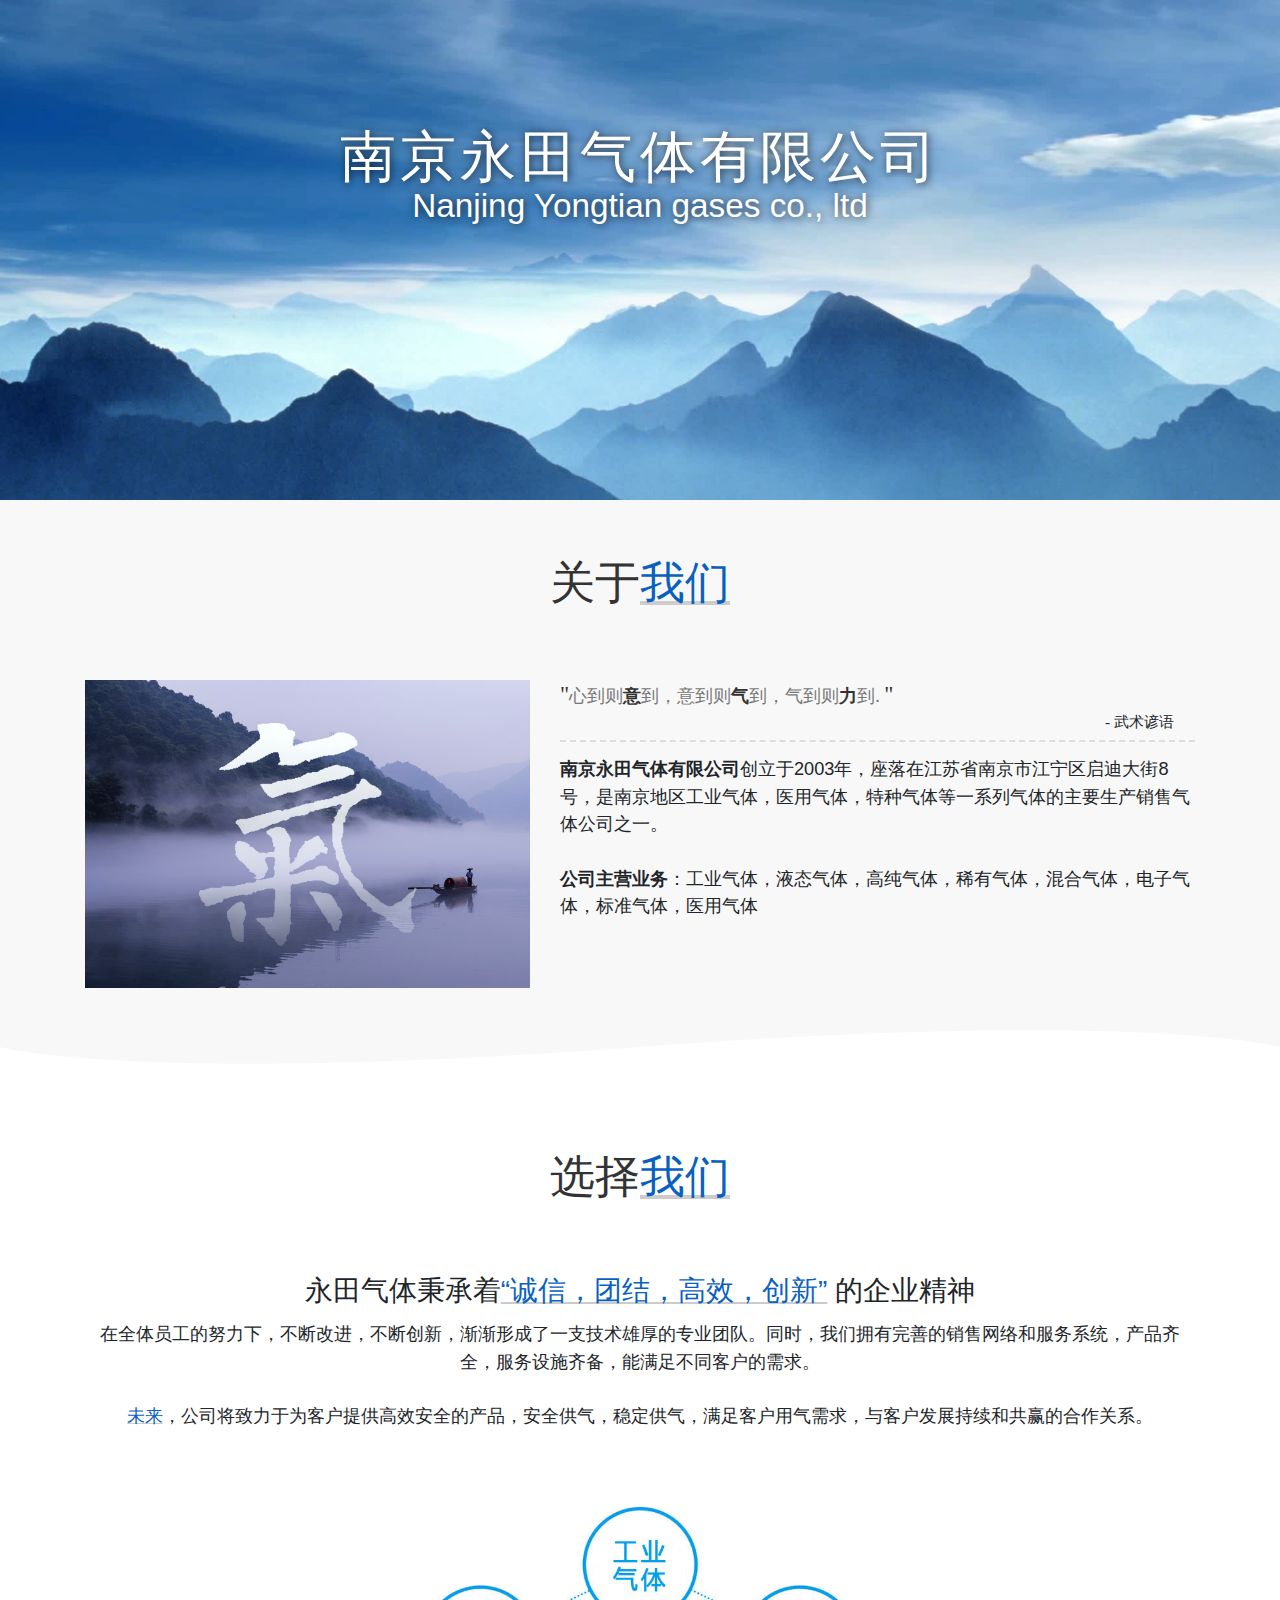
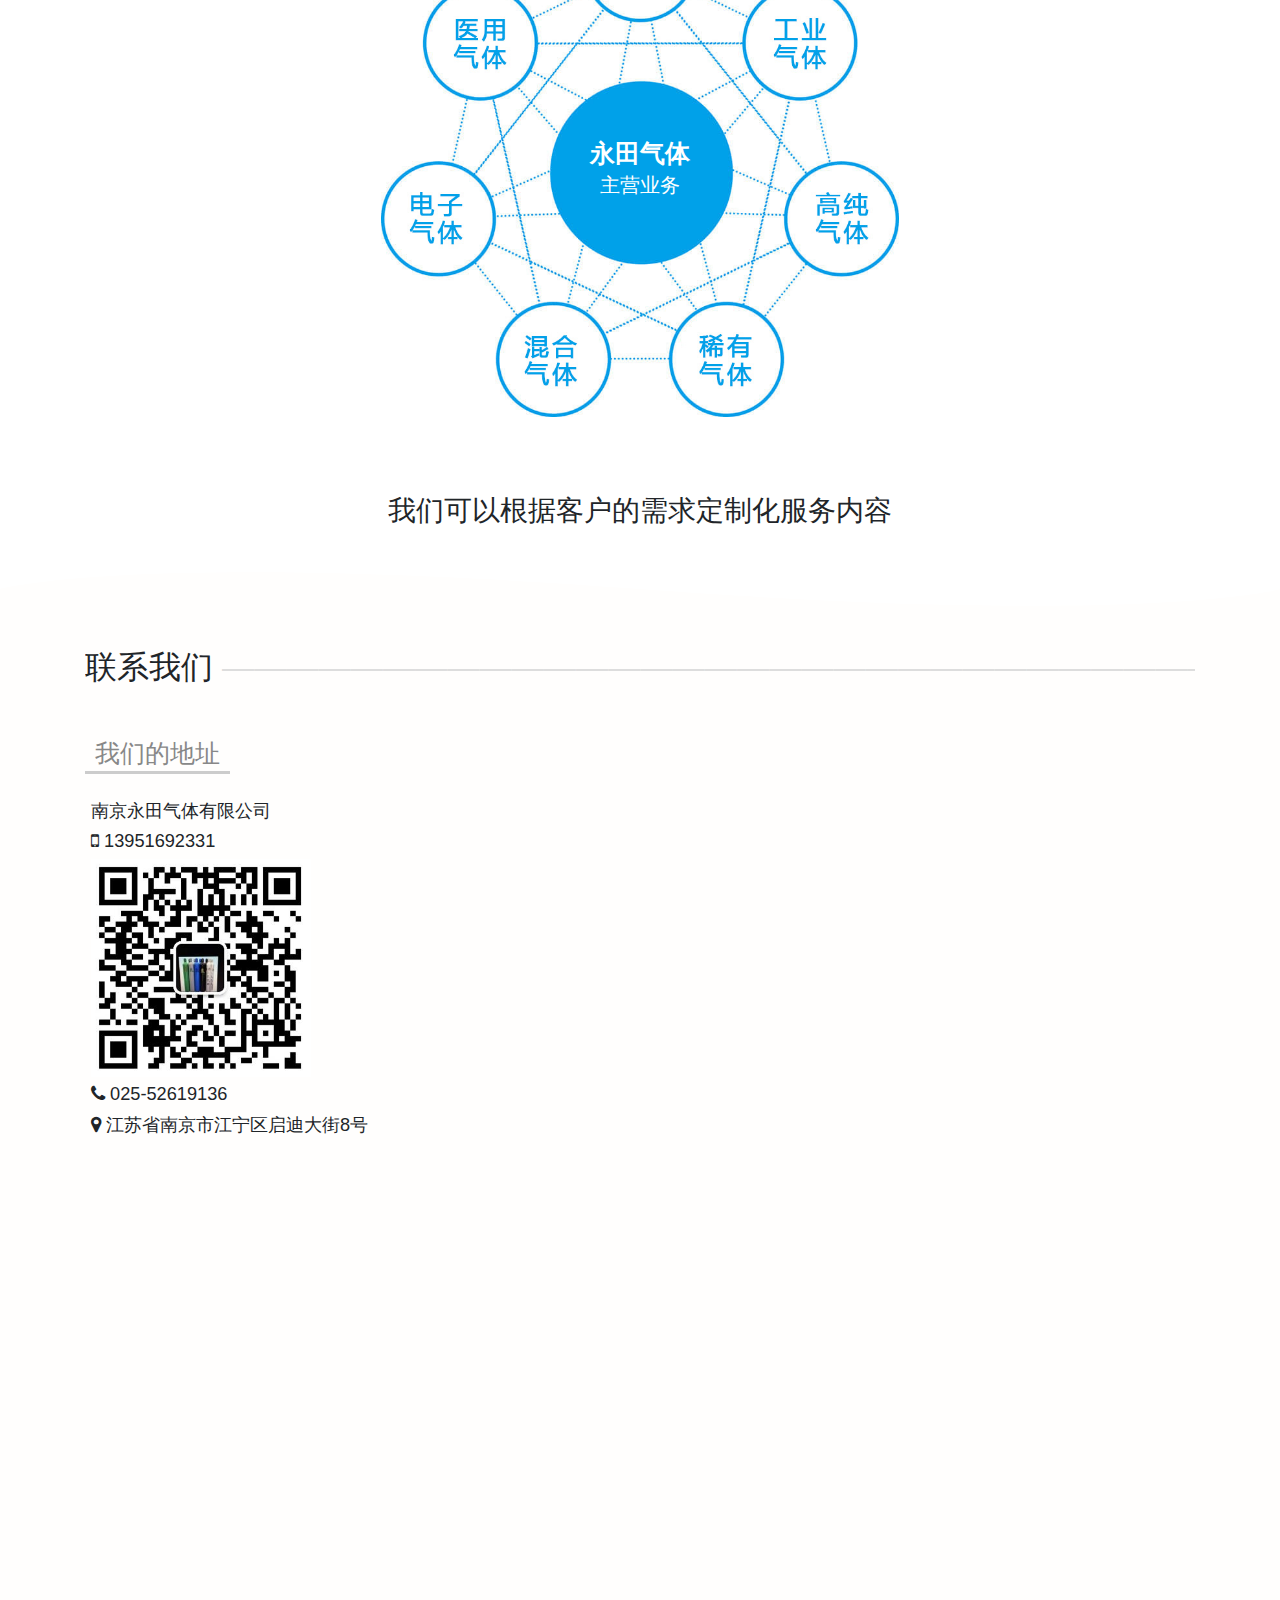
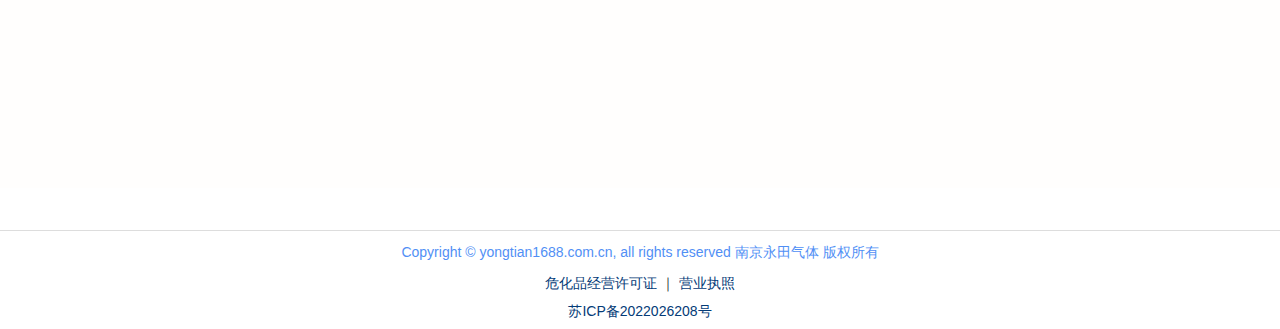
==== commit ca3d2fcb: "feat: add license" ====
--- a/index.html
+++ b/index.html
@@ -117,6 +117,10 @@
         <div class="row">
             <div class="col-12 text-center copyright-info">
                 <span>Copyright © yongtian1688.com.cn, all rights reserved 南京永田气体 版权所有</span>
+            </div>
+            <div class="col-12 text-center pb-2 license-info">
+                <a href="assets/docs/hazardous-chemicals-business-license.pdf">危化品经营许可证</a> ｜
+                <a href="assets/docs/registration-certificate.pdf">营业执照</a>
             </div>
             <div class="col-12 text-center pb-2">
                 <a href="http://www.beian.miit.gov.cn">苏ICP备2022026208号</a>
--- a/assets/css/main.css
+++ b/assets/css/main.css
@@ -10,11 +10,10 @@
 }
 
 a {
-    color: inherit;
+    color: #043b77;
 }
 
 a:hover {
-    color: inherit;
     opacity: 0.6;
 }
 
@@ -697,6 +696,10 @@
     border-top: 1px solid #ddd;
 }
 
+.license-info {
+    /* color: var(--main-theme-color); */
+}
+
 
 .follow ul {
     list-style: none;
